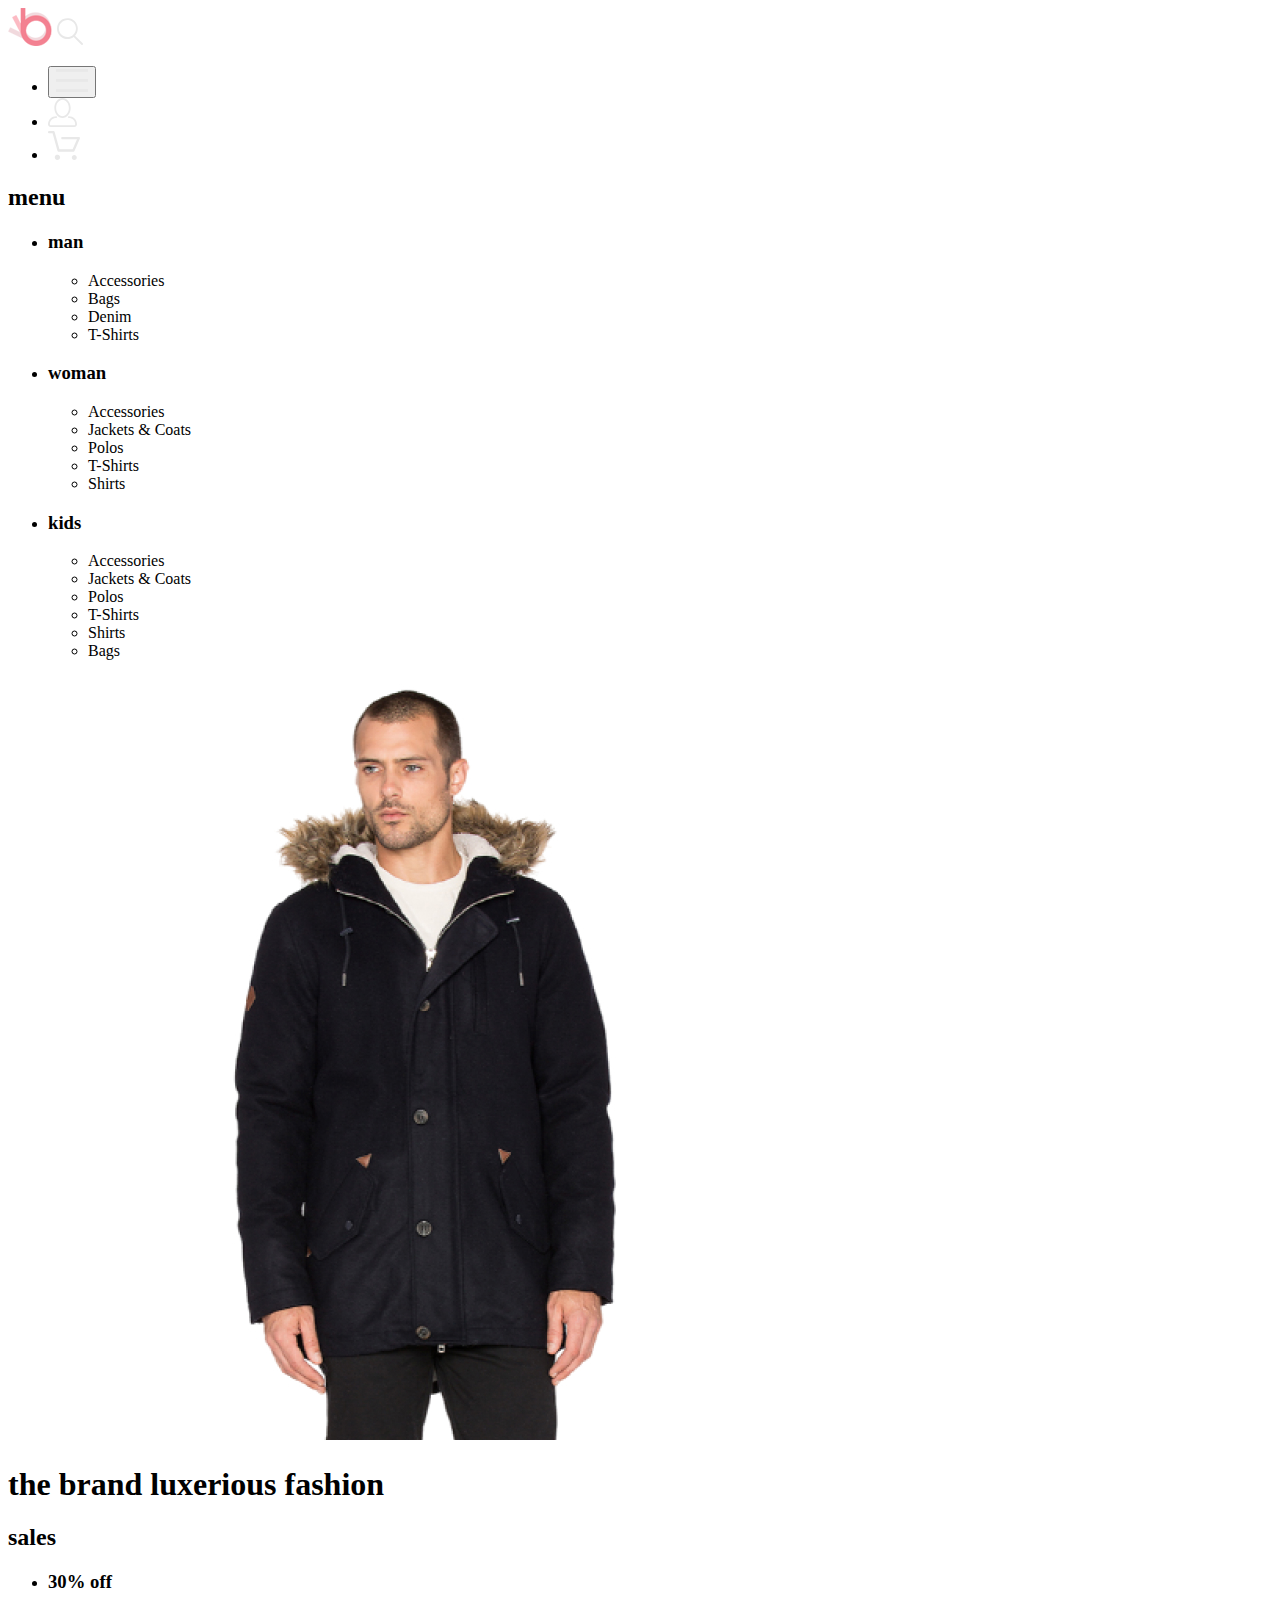
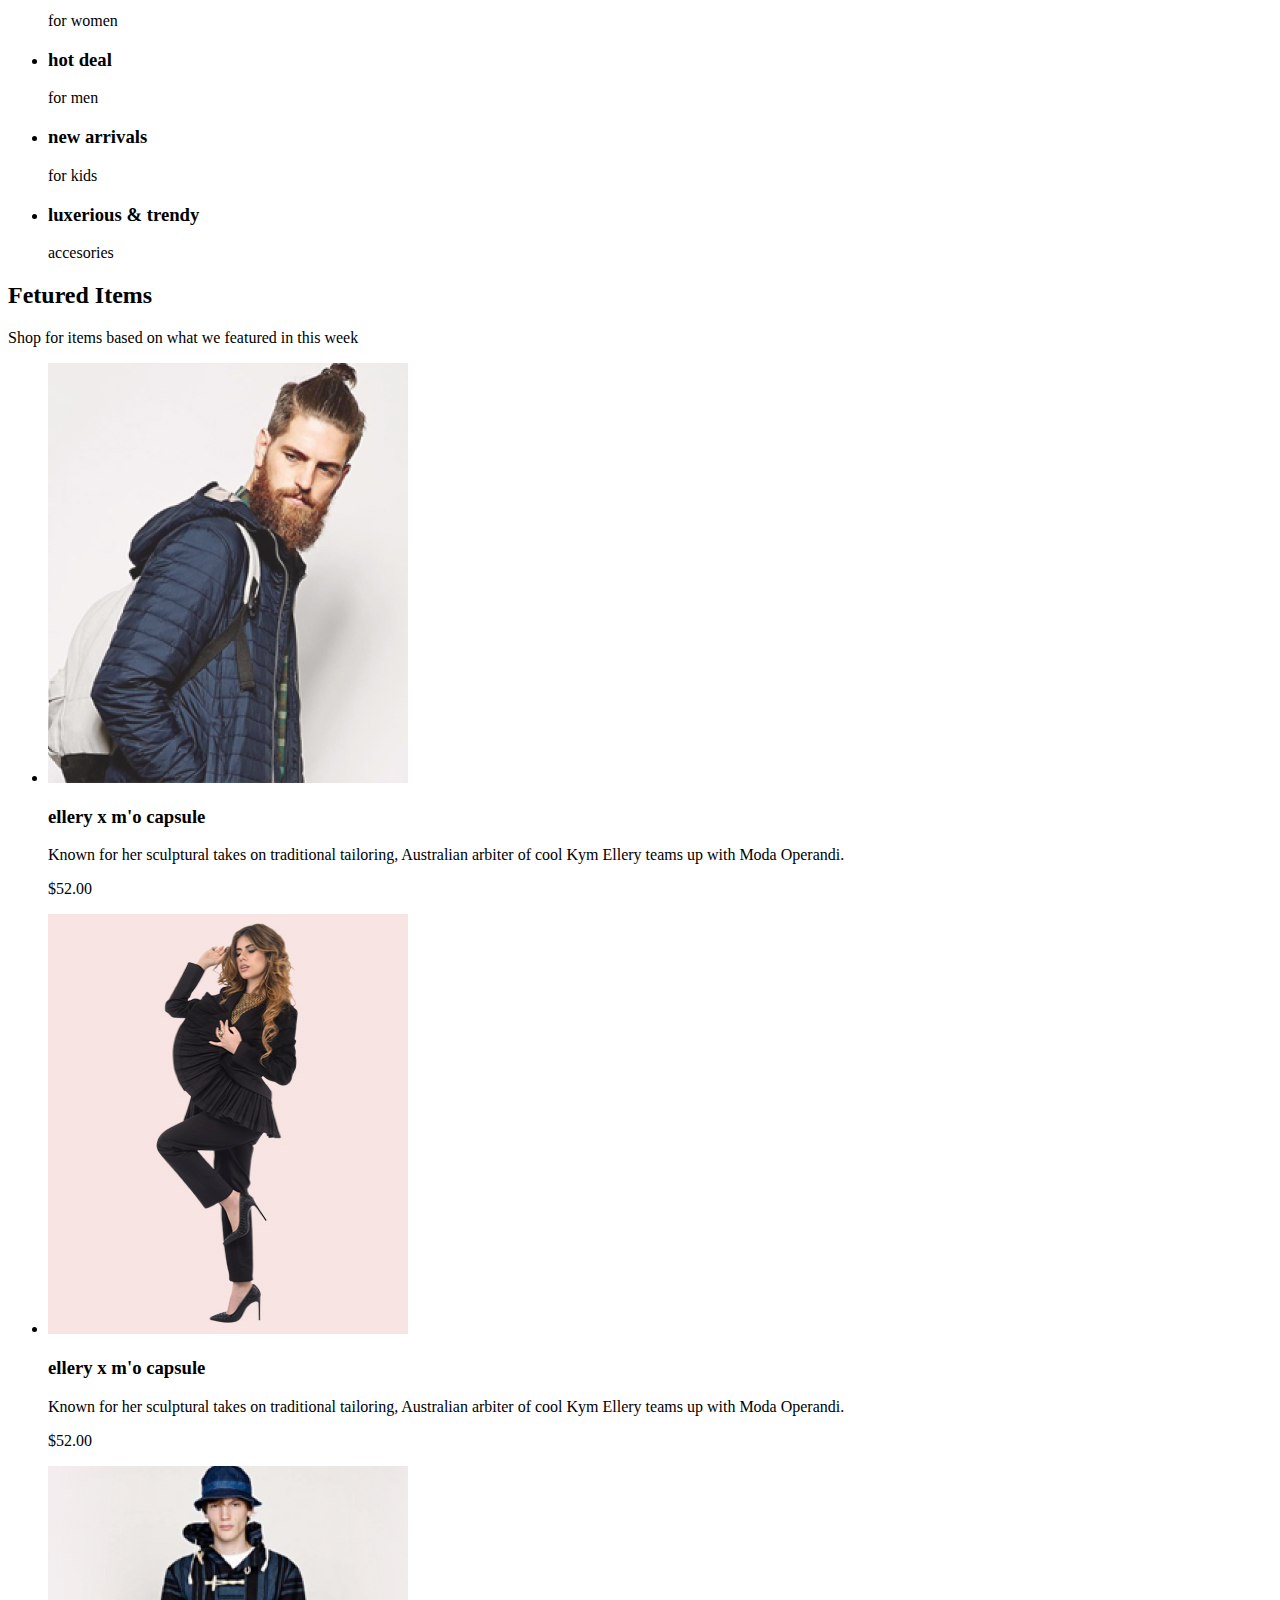
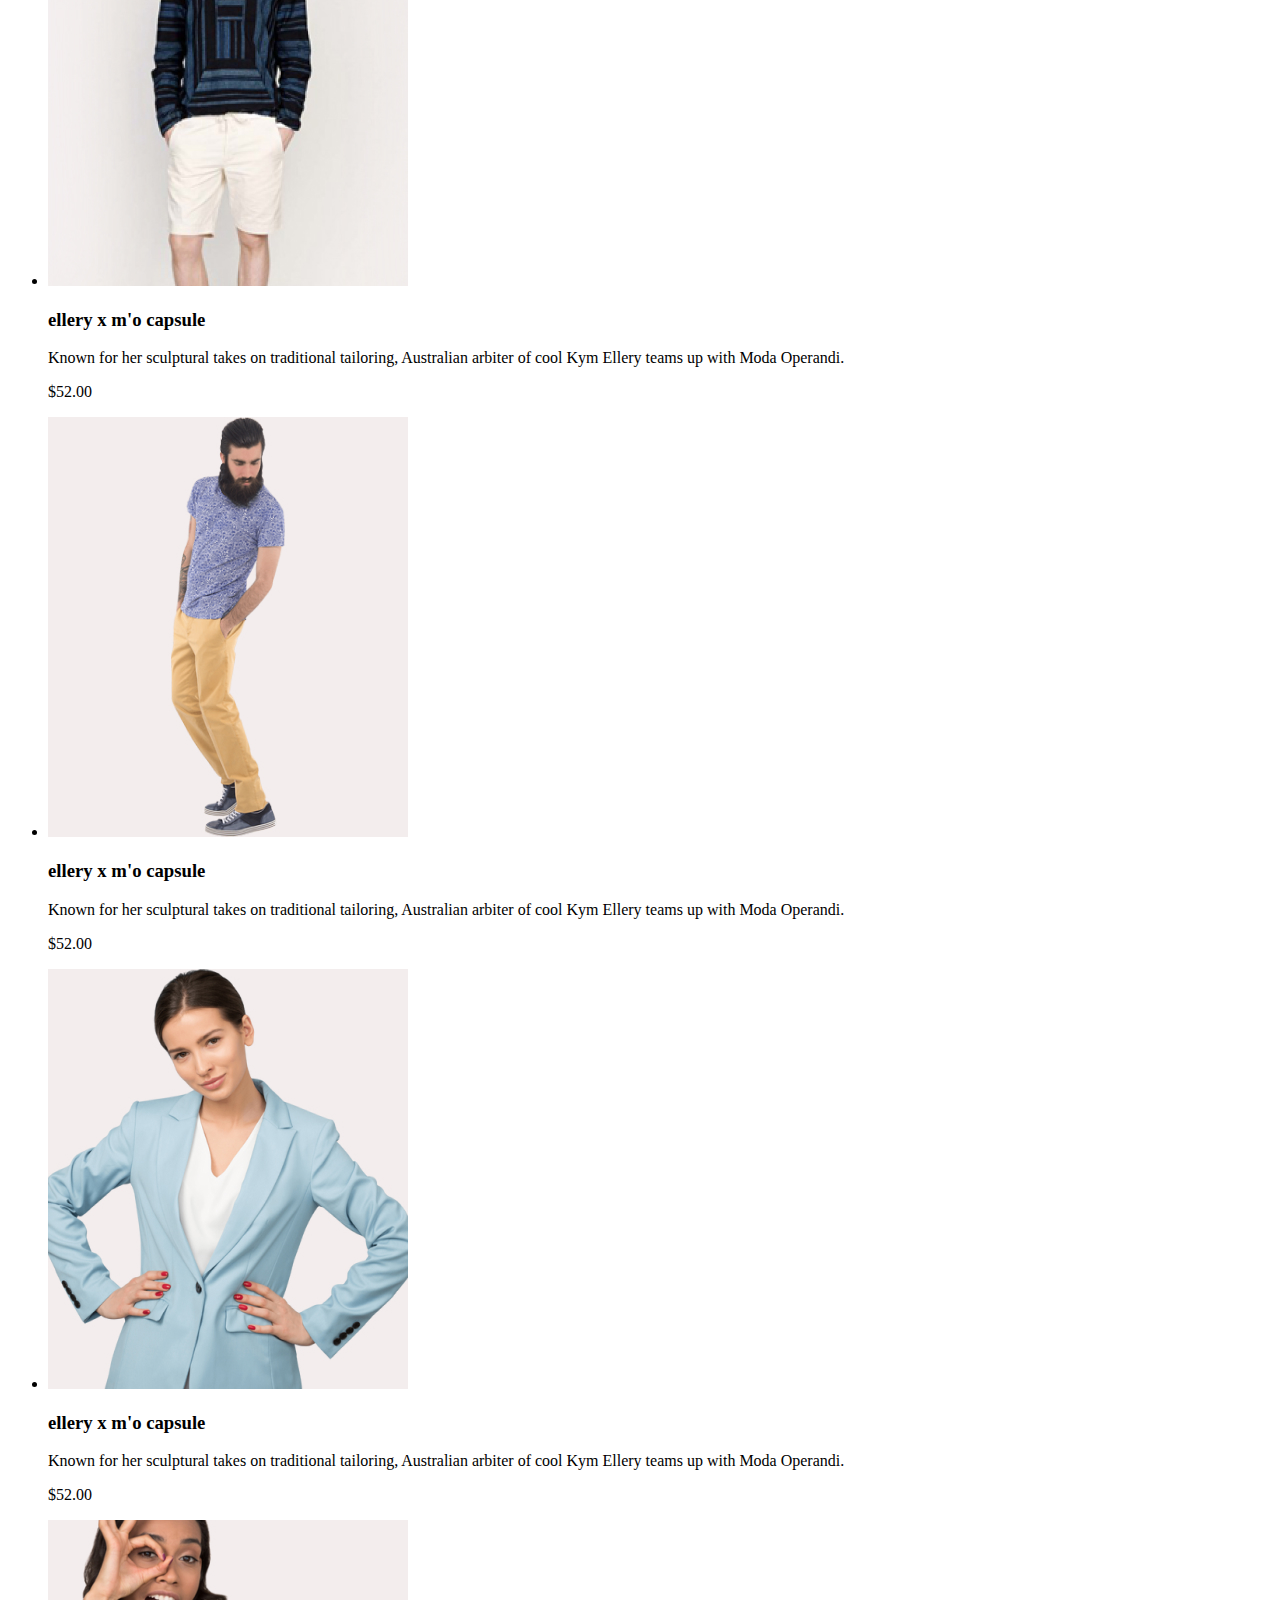
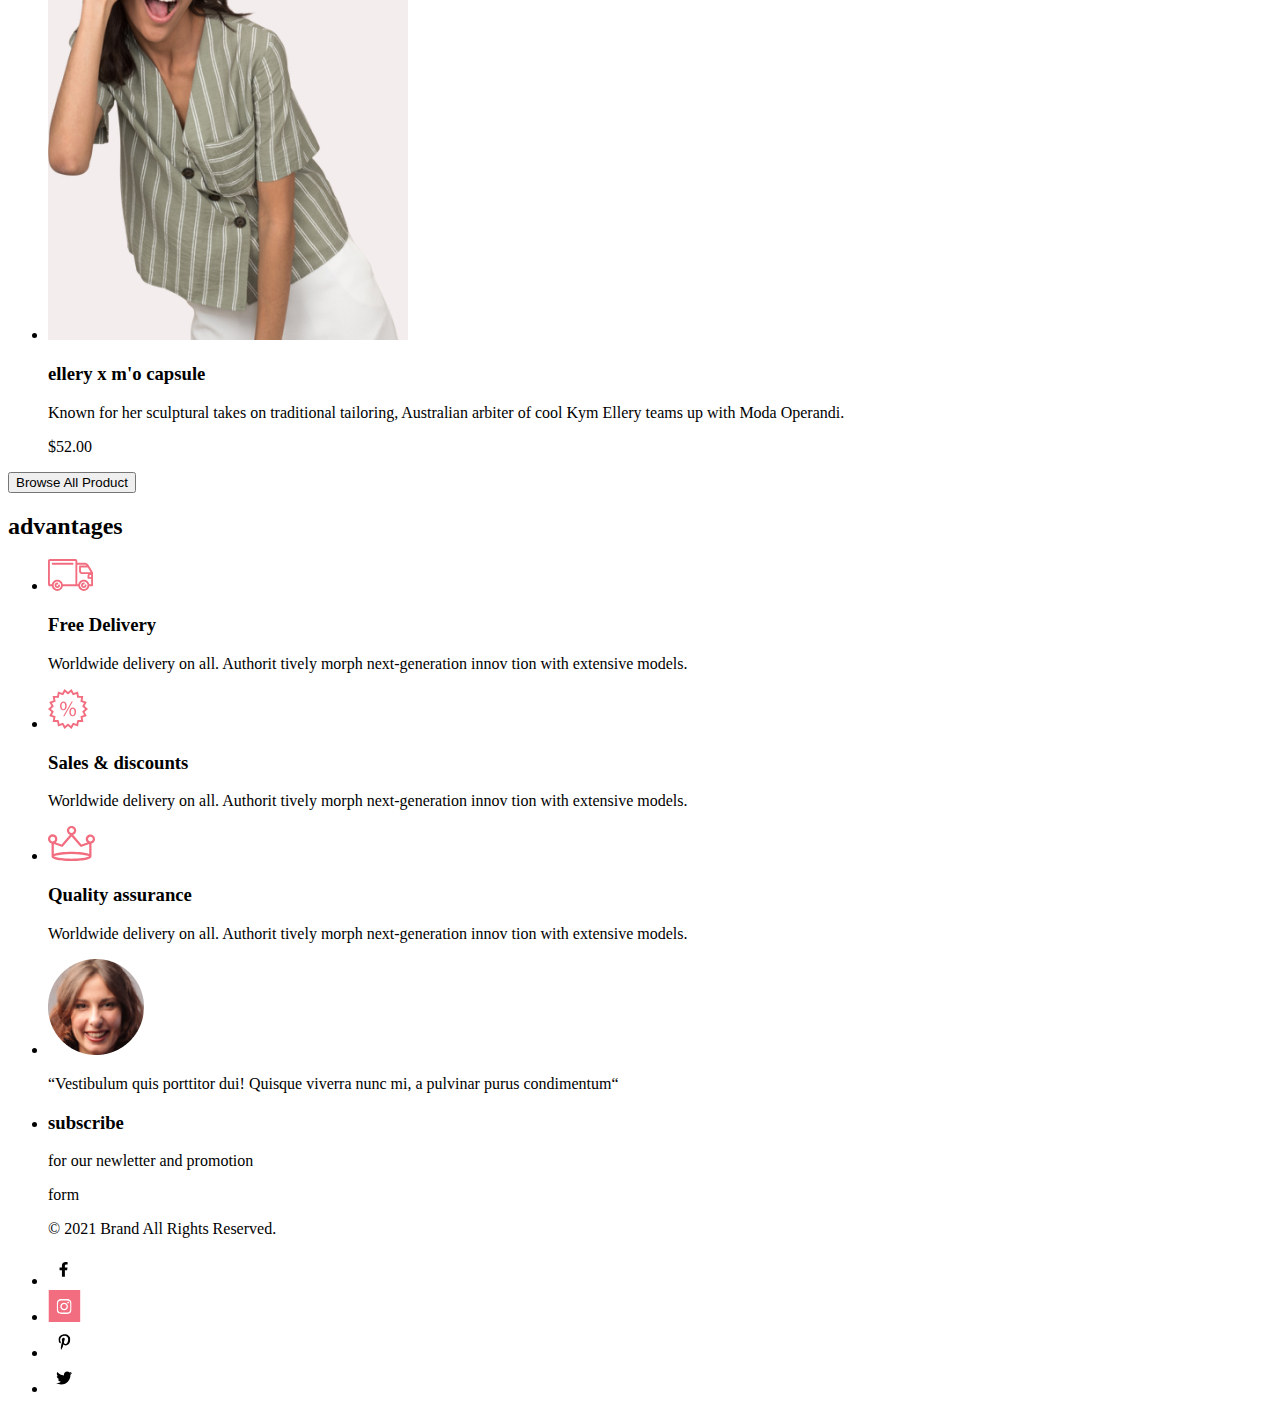
==== index.html @ 822b6942 "урок 1" ====
<!DOCTYPE html>
<html lang="ru">

<head>
    <meta charset="UTF-8">
    <meta http-equiv="X-UA-Compatible" content="IE=edge">
    <meta name="viewport" content="width=device-width, initial-scale=1.0">
    <title>Document</title>
</head>

<body>
    <container>
        <header>
            <img src="./img/logo.png" alt="logo">
            <img src="./img/loupe.svg" alt="loup">
            <ul>
                <li><button><img src="./img/burger.svg" alt="burger"></button></li>
                <li><a href="#"><img src="./img/person.svg" alt="person"></a></li>
                <li><a href="#"><img src="./img/basket.svg" alt="basket"></a></li>
            </ul>
            <nav>
                <h2>menu</h2>
                <ul>
                    <li>
                        <h3>man</h3>
                        <ul>
                            <li>Accessories</li>
                            <li>Bags</li>
                            <li>Denim</li>
                            <li>T-Shirts</li>
                        </ul>
                    </li>
                    <li>
                        <h3>woman</h3>
                        <ul>
                            <li>Accessories</li>
                            <li>Jackets & Coats</li>
                            <li>Polos</li>
                            <li>T-Shirts</li>
                            <li>Shirts</li>
                        </ul>
                    </li>
                    <li>
                        <h3>kids</h3>
                        <ul>
                            <li>Accessories</li>
                            <li>Jackets & Coats</li>
                            <li>Polos</li>
                            <li>T-Shirts</li>
                            <li>Shirts</li>
                            <li>Bags</li>
                        </ul>
                    </li>
                </ul>
            </nav>
        </header>
        <main>
            <section>
                <img src="./img/man.jpg" alt="">
                <h1>the brand luxerious fashion</h1>
            </section>
            <section>
                <h2>sales</h2>
                <ul>
                    <li>
                        <h3>30% off</h3>
                        <p>for women</p>
                    </li>
                    <li>
                        <h3>hot deal</h3>
                        <p>for men</p>
                    </li>
                    <li>
                        <h3>new arrivals</h3>
                        <p>for kids</p>
                    </li>
                    <li>
                        <h3>luxerious & trendy</h3>
                        <p>accesories</p>
                    </li>
                </ul>
            </section>
            <section>
                <h2>Fetured Items</h2>
                <p>Shop for items based on what we featured in this week</p>
                <ul>
                    <li>
                        <img src="./img/man-products.jpg" alt="products">
                        <h3>ellery x m'o capsule</h3>
                        <p>Known for her sculptural takes on traditional tailoring, Australian arbiter of cool Kym
                            Ellery teams up with Moda Operandi.</p>
                        <p>$52.00</p>
                    </li>
                </ul>
                <ul>
                    <li>
                        <img src="./img/woman-products.jpg" alt="products">
                        <h3>ellery x m'o capsule</h3>
                        <p>Known for her sculptural takes on traditional tailoring, Australian arbiter of cool Kym
                            Ellery teams up with Moda Operandi.</p>
                        <p>$52.00</p>
                    </li>
                </ul>
                <ul>
                    <li>
                        <img src="./img/man-products-2.jpg" alt="products">
                        <h3>ellery x m'o capsule</h3>
                        <p>Known for her sculptural takes on traditional tailoring, Australian arbiter of cool Kym
                            Ellery teams up with Moda Operandi.</p>
                        <p>$52.00</p>
                    </li>
                </ul>
                <ul>
                    <li>
                        <img src="./img/man-products-3.jpg" alt="products">
                        <h3>ellery x m'o capsule</h3>
                        <p>Known for her sculptural takes on traditional tailoring, Australian arbiter of cool Kym
                            Ellery teams up with Moda Operandi.</p>
                        <p>$52.00</p>
                    </li>
                </ul>
                <ul>
                    <li>
                        <img src="./img/woman-products-1.jpg" alt="products">
                        <h3>ellery x m'o capsule</h3>
                        <p>Known for her sculptural takes on traditional tailoring, Australian arbiter of cool Kym
                            Ellery teams up with Moda Operandi.</p>
                        <p>$52.00</p>
                    </li>
                </ul>
                <ul>
                    <li>
                        <img src="./img/woman-products-3.jpg" alt="products">
                        <h3>ellery x m'o capsule</h3>
                        <p>Known for her sculptural takes on traditional tailoring, Australian arbiter of cool Kym
                            Ellery teams up with Moda Operandi.</p>
                        <p>$52.00</p>
                    </li>
                </ul>
                <button>Browse All Product</button>
            </section>
            <section>
                <h2>advantages</h2>
                <ul>
                    <li>
                        <img src="./img/auto.svg" alt="auto">
                        <h3>Free Delivery</h3>
                        <p>Worldwide delivery on all. Authorit tively morph next-generation innov tion with extensive
                            models.</p>
                    </li>
                    <li><img src="./img/percent.svg" alt="percent">
                        <h3>Sales & discounts</h3>
                        <p>Worldwide delivery on all. Authorit tively morph next-generation innov tion with extensive
                            models.</p>
                    </li>
                    <li><img src="./img/Queen.svg" alt="queen">
                        <h3>Quality assurance</h3>
                        <p>Worldwide delivery on all. Authorit tively morph next-generation innov tion with extensive
                            models.</p>
                    </li>
                </ul>
            </section>
        </main>
        <footer>
            <section>
                <ul>
                    <li><img src="./img/woman-foto.jpg" alt="foto">
                        <p>“Vestibulum quis porttitor dui! Quisque viverra nunc mi, a pulvinar purus condimentum“</p>
                    </li>
                    <li>
                        <h3>subscribe</h3>
                        <p>for our newletter and promotion</p>
                        <div>form</div>
                    </li>
                </ul>
            </section>
            <section>
                <ul>
                    <p>© 2021 Brand All Rights Reserved.</p>
                    <li><a href="#"><img src="./img/facebook.svg" alt="facebook"></a></li>
                    <li><a href="#"><img src="./img/instagram.svg" alt="instagram"></a></li>
                    <li><a href="#"><img src="./img/picon.svg" alt="picon"></a></li>
                    <li><a href="#"><img src="./img/twitter.svg" alt="twitter"></a></li>
                </ul>
            </section>
        </footer>
    </container>
</body>

</html>
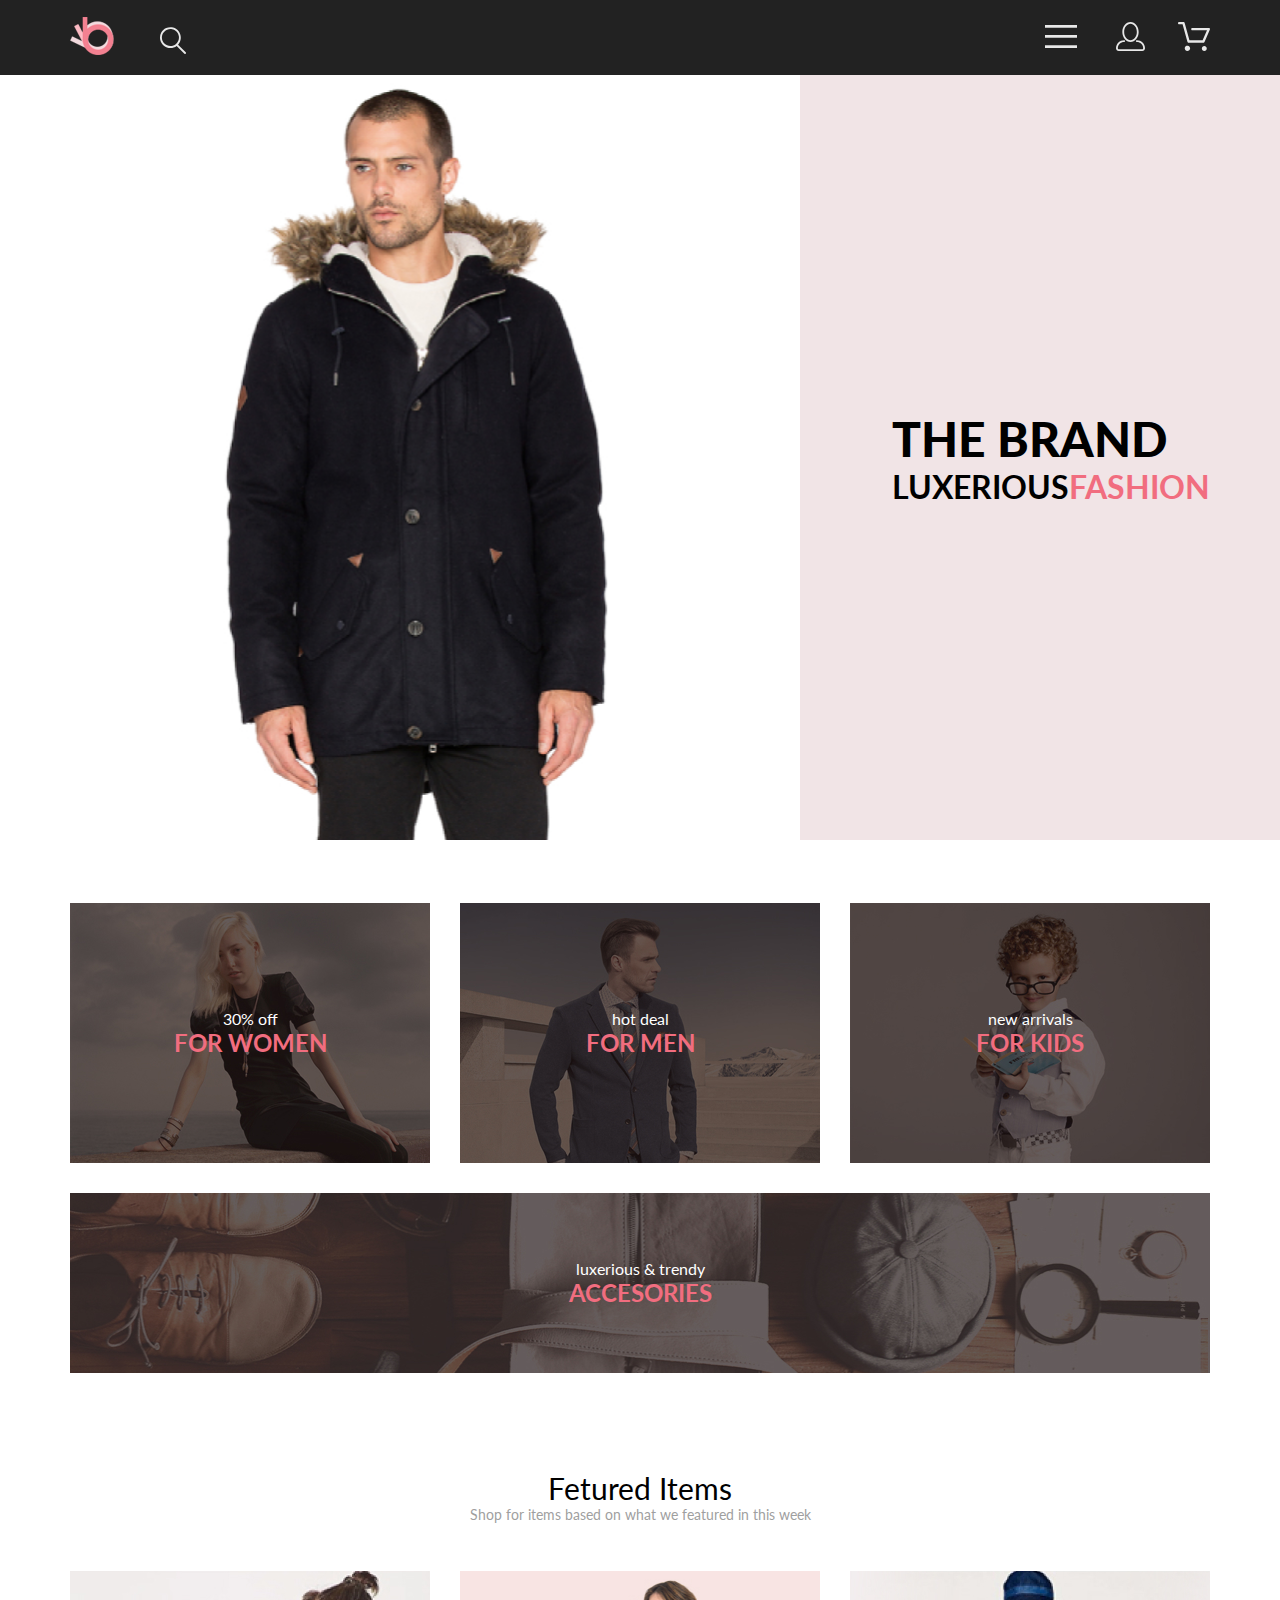
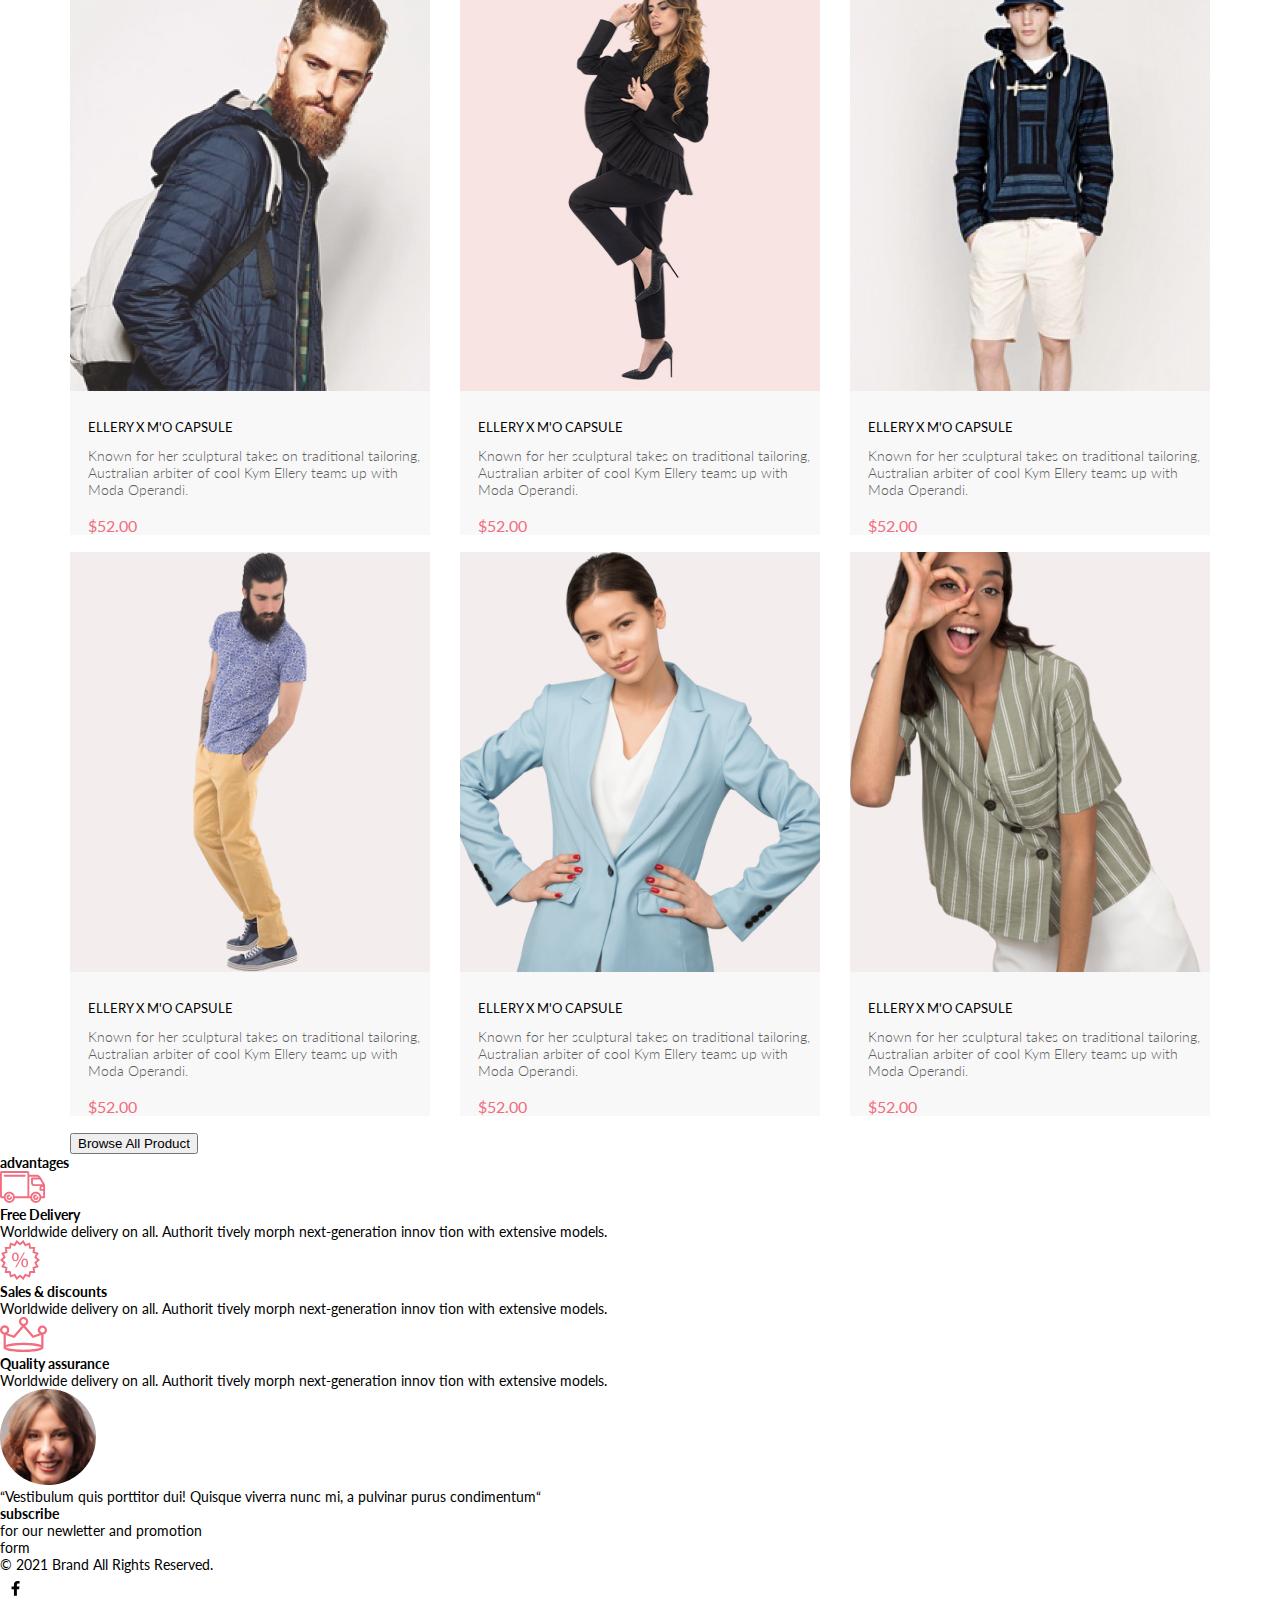
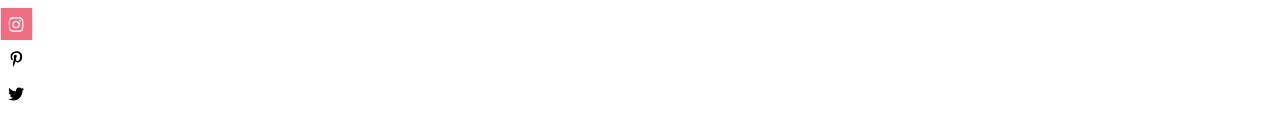
==== commit 15287e81: "урок 2" ====
--- a/index.html
+++ b/index.html
@@ -5,29 +5,42 @@
     <meta charset="UTF-8">
     <meta http-equiv="X-UA-Compatible" content="IE=edge">
     <meta name="viewport" content="width=device-width, initial-scale=1.0">
+    <link rel="stylesheet" href="./css/reset.css">
+    <link rel="stylesheet" href="./css/style.css">
+    <link rel="preconnect" href="https://fonts.googleapis.com">
+    <link rel="preconnect" href="https://fonts.gstatic.com" crossorigin>
+    <link href="https://fonts.googleapis.com/css2?family=Lato:ital,wght@0,300;0,700;1,400&display=swap"
+        rel="stylesheet">
     <title>Document</title>
 </head>
 
 <body>
-    <container>
-        <header>
-            <img src="./img/logo.png" alt="logo">
-            <img src="./img/loupe.svg" alt="loup">
-            <ul>
-                <li><button><img src="./img/burger.svg" alt="burger"></button></li>
-                <li><a href="#"><img src="./img/person.svg" alt="person"></a></li>
-                <li><a href="#"><img src="./img/basket.svg" alt="basket"></a></li>
-            </ul>
-            <nav>
-                <h2>menu</h2>
-                <ul>
-                    <li>
-                        <h3>man</h3>
-                        <ul>
-                            <li>Accessories</li>
-                            <li>Bags</li>
-                            <li>Denim</li>
-                            <li>T-Shirts</li>
+    <header class="header">
+        <div class="container header__wrp">
+            <div class="header__container">
+                <img class="header__logo" src="./img/logo.png" alt="logo">
+                <img class="header__search-icon" src="./img/loupe.svg" alt="loup">
+            </div>
+            <ul class="header__menu-list">
+                <li>
+                    <button class="header__burger">
+                        <img class="header__burger-icon" src="./img/burger.svg" alt="burger"></button>
+                </li>
+                <li><a class="header__link" href="#"><img class="header__burger-person" src="./img/person.svg"
+                            alt="person"></a></li>
+                <li><a class="header__link" href="#"><img class="header__burger-baskert" src="./img/basket.svg"
+                            alt="basket"></a></li>
+            </ul>
+            <nav class="header__nav">
+                <h2 class="header__nav-title">menu</h2>
+                <ul class="header__nav-list">
+                    <li class="header__nav-item nav-item">
+                        <h3 class="nav-item__title">man</h3>
+                        <ul class="nav-item__list">
+                            <li class="nav-item__item">Accessories</li>
+                            <li class="nav-item__item">Bags</li>
+                            <li class="nav-item__item">Denim</li>
+                            <li class="nav-item__item">T-Shirts</li>
                         </ul>
                     </li>
                     <li>
@@ -53,138 +66,162 @@
                     </li>
                 </ul>
             </nav>
-        </header>
-        <main>
-            <section>
-                <img src="./img/man.jpg" alt="">
-                <h1>the brand luxerious fashion</h1>
-            </section>
-            <section>
-                <h2>sales</h2>
-                <ul>
-                    <li>
-                        <h3>30% off</h3>
-                        <p>for women</p>
-                    </li>
-                    <li>
-                        <h3>hot deal</h3>
-                        <p>for men</p>
-                    </li>
-                    <li>
-                        <h3>new arrivals</h3>
-                        <p>for kids</p>
-                    </li>
-                    <li>
-                        <h3>luxerious & trendy</h3>
-                        <p>accesories</p>
+        </div>
+    </header>
+    <main>
+        <section class="brand">
+            <img class="brand__img" src="./img/man.jpg" alt="">
+            <div class="brand__title-wrp">
+                <h1 class="brand__title">the brand <span class="brand__title-lower">luxerious<span
+                            class="brand__title-pink">fashion</span></span>
+                </h1>
+            </div>
+        </section>
+        <section class="sales">
+            <div class="container">
+                <h2 class="visually-hidden">sales</h2>
+                <ul class="sales__list">
+                    <li class="sales__item sales__item--woman">
+                        <h3 class="sales__title">30% off</h3>
+                        <p class="sales__item-text">for women</p>
+                    </li>
+                    <li class="sales__item sales__item--man">
+                        <h3 class="sales__title">hot deal</h3>
+                        <p class="sales__item-text">for men</p>
+                    </li>
+                    <li class="sales__item sales__item--kids">
+                        <h3 class="sales__title">new arrivals</h3>
+                        <p class="sales__item-text">for kids</p>
+                    </li>
+                    <li class="sales__item sales__item--shoes">
+                        <h3 class="sales__title">luxerious & trendy</h3>
+                        <p class="sales__item-text">accesories</p>
                     </li>
                 </ul>
-            </section>
-            <section>
-                <h2>Fetured Items</h2>
-                <p>Shop for items based on what we featured in this week</p>
-                <ul>
-                    <li>
-                        <img src="./img/man-products.jpg" alt="products">
-                        <h3>ellery x m'o capsule</h3>
-                        <p>Known for her sculptural takes on traditional tailoring, Australian arbiter of cool Kym
-                            Ellery teams up with Moda Operandi.</p>
-                        <p>$52.00</p>
-                    </li>
-                </ul>
-                <ul>
-                    <li>
-                        <img src="./img/woman-products.jpg" alt="products">
-                        <h3>ellery x m'o capsule</h3>
-                        <p>Known for her sculptural takes on traditional tailoring, Australian arbiter of cool Kym
-                            Ellery teams up with Moda Operandi.</p>
-                        <p>$52.00</p>
-                    </li>
-                </ul>
-                <ul>
-                    <li>
-                        <img src="./img/man-products-2.jpg" alt="products">
-                        <h3>ellery x m'o capsule</h3>
-                        <p>Known for her sculptural takes on traditional tailoring, Australian arbiter of cool Kym
-                            Ellery teams up with Moda Operandi.</p>
-                        <p>$52.00</p>
-                    </li>
-                </ul>
-                <ul>
-                    <li>
-                        <img src="./img/man-products-3.jpg" alt="products">
-                        <h3>ellery x m'o capsule</h3>
-                        <p>Known for her sculptural takes on traditional tailoring, Australian arbiter of cool Kym
-                            Ellery teams up with Moda Operandi.</p>
-                        <p>$52.00</p>
-                    </li>
-                </ul>
-                <ul>
-                    <li>
-                        <img src="./img/woman-products-1.jpg" alt="products">
-                        <h3>ellery x m'o capsule</h3>
-                        <p>Known for her sculptural takes on traditional tailoring, Australian arbiter of cool Kym
-                            Ellery teams up with Moda Operandi.</p>
-                        <p>$52.00</p>
-                    </li>
-                </ul>
-                <ul>
-                    <li>
-                        <img src="./img/woman-products-3.jpg" alt="products">
-                        <h3>ellery x m'o capsule</h3>
-                        <p>Known for her sculptural takes on traditional tailoring, Australian arbiter of cool Kym
-                            Ellery teams up with Moda Operandi.</p>
-                        <p>$52.00</p>
-                    </li>
-                </ul>
+            </div>
+        </section>
+        <section class="products">
+            <div class="container">
+                <div class="products__title-subtitle">
+                    <h2 class="products__title">Fetured Items</h2>
+                    <p class="products__sub-title">Shop for items based on what we featured in this week</p>
+                </div>
+                <div class="products__card">
+                    <ul class="products__list">
+                        <li class="products__item">
+                            <img class="products__item-img" src="./img/man-products.jpg" alt="products">
+                            <h3 class="products__item-title products__item-title_margin">ellery x m'o capsule</h3>
+                            <p class="products__item-text products__item-text_margin">Known for her sculptural takes on
+                                traditional tailoring,
+                                Australian arbiter of cool Kym
+                                Ellery teams up with Moda Operandi.</p>
+                            <p class="products__item-price products__item-price_margin">$52.00</p>
+                        </li>
+                    </ul>
+                    <ul class="products__list">
+                        <li class="products__item">
+                            <img class="products__item-img" src="./img/woman-products.jpg" alt="products">
+                            <h3 class="products__item-title products__item-title_margin">ellery x m'o capsule</h3>
+                            <p class="products__item-text products__item-text_margin">Known for her sculptural takes on
+                                traditional tailoring,
+                                Australian arbiter of cool Kym
+                                Ellery teams up with Moda Operandi.</p>
+                            <p class="products__item-price products__item-price_margin">$52.00</p>
+                        </li>
+                    </ul>
+                    <ul class="products__list">
+                        <li class="products__item">
+                            <img class="products__item-img" src="./img/man-products-2.jpg" alt="products">
+                            <h3 class="products__item-title products__item-title_margin">ellery x m'o capsule</h3>
+                            <p class="products__item-text products__item-text_margin">Known for her sculptural takes on
+                                traditional tailoring,
+                                Australian arbiter of cool Kym
+                                Ellery teams up with Moda Operandi.</p>
+                            <p class="products__item-price products__item-price_margin">$52.00</p>
+                        </li>
+                    </ul>
+                    <ul class="products__list">
+                        <li class="products__item">
+                            <img class="products__item-img" src="./img/man-products-3.jpg" alt="products">
+                            <h3 class="products__item-title products__item-title_margin">ellery x m'o capsule</h3>
+                            <p class="products__item-text products__item-text_margin">Known for her sculptural takes on
+                                traditional tailoring,
+                                Australian arbiter of cool Kym
+                                Ellery teams up with Moda Operandi.</p>
+                            <p class="products__item-price products__item-price_margin">$52.00</p>
+                        </li>
+                    </ul>
+                    <ul class="products__list">
+                        <li class="products__item">
+                            <img class="products__item-img" src="./img/woman-products-1.jpg" alt="products">
+                            <h3 class="products__item-title products__item-title_margin">ellery x m'o capsule</h3>
+                            <p class="products__item-text products__item-text_margin">Known for her sculptural takes on
+                                traditional tailoring,
+                                Australian arbiter of cool Kym
+                                Ellery teams up with Moda Operandi.</p>
+                            <p class="products__item-price products__item-price_margin">$52.00</p>
+                        </li>
+                    </ul>
+                    <ul class="products__list">
+                        <li class="products__item">
+                            <img class="products__item-img" src="./img/woman-products-3.jpg" alt="products">
+                            <h3 class="products__item-title products__item-title_margin">ellery x m'o capsule</h3>
+                            <p class="products__item-text products__item-text_margin">Known for her sculptural takes on
+                                traditional tailoring,
+                                Australian arbiter of cool Kym
+                                Ellery teams up with Moda Operandi.</p>
+                            <p class="products__item-price products__item-price_margin">$52.00</p>
+                        </li>
+                    </ul>
+                </div>
                 <button>Browse All Product</button>
-            </section>
-            <section>
-                <h2>advantages</h2>
-                <ul>
-                    <li>
-                        <img src="./img/auto.svg" alt="auto">
-                        <h3>Free Delivery</h3>
-                        <p>Worldwide delivery on all. Authorit tively morph next-generation innov tion with extensive
-                            models.</p>
-                    </li>
-                    <li><img src="./img/percent.svg" alt="percent">
-                        <h3>Sales & discounts</h3>
-                        <p>Worldwide delivery on all. Authorit tively morph next-generation innov tion with extensive
-                            models.</p>
-                    </li>
-                    <li><img src="./img/Queen.svg" alt="queen">
-                        <h3>Quality assurance</h3>
-                        <p>Worldwide delivery on all. Authorit tively morph next-generation innov tion with extensive
-                            models.</p>
-                    </li>
-                </ul>
-            </section>
-        </main>
-        <footer>
-            <section>
-                <ul>
-                    <li><img src="./img/woman-foto.jpg" alt="foto">
-                        <p>“Vestibulum quis porttitor dui! Quisque viverra nunc mi, a pulvinar purus condimentum“</p>
-                    </li>
-                    <li>
-                        <h3>subscribe</h3>
-                        <p>for our newletter and promotion</p>
-                        <div>form</div>
-                    </li>
-                </ul>
-            </section>
-            <section>
-                <ul>
-                    <p>© 2021 Brand All Rights Reserved.</p>
-                    <li><a href="#"><img src="./img/facebook.svg" alt="facebook"></a></li>
-                    <li><a href="#"><img src="./img/instagram.svg" alt="instagram"></a></li>
-                    <li><a href="#"><img src="./img/picon.svg" alt="picon"></a></li>
-                    <li><a href="#"><img src="./img/twitter.svg" alt="twitter"></a></li>
-                </ul>
-            </section>
-        </footer>
-    </container>
+            </div>
+        </section>
+        <section>
+            <h2>advantages</h2>
+            <ul>
+                <li>
+                    <img src="./img/auto.svg" alt="auto">
+                    <h3>Free Delivery</h3>
+                    <p>Worldwide delivery on all. Authorit tively morph next-generation innov tion with extensive
+                        models.</p>
+                </li>
+                <li><img src="./img/percent.svg" alt="percent">
+                    <h3>Sales & discounts</h3>
+                    <p>Worldwide delivery on all. Authorit tively morph next-generation innov tion with extensive
+                        models.</p>
+                </li>
+                <li><img src="./img/Queen.svg" alt="queen">
+                    <h3>Quality assurance</h3>
+                    <p>Worldwide delivery on all. Authorit tively morph next-generation innov tion with extensive
+                        models.</p>
+                </li>
+            </ul>
+        </section>
+    </main>
+    <footer>
+        <section>
+            <ul>
+                <li><img src="./img/woman-foto.jpg" alt="foto">
+                    <p>“Vestibulum quis porttitor dui! Quisque viverra nunc mi, a pulvinar purus condimentum“</p>
+                </li>
+                <li>
+                    <h3>subscribe</h3>
+                    <p>for our newletter and promotion</p>
+                    <div>form</div>
+                </li>
+            </ul>
+        </section>
+        <section>
+            <ul>
+                <p>© 2021 Brand All Rights Reserved.</p>
+                <li><a href="#"><img src="./img/facebook.svg" alt="facebook"></a></li>
+                <li><a href="#"><img src="./img/instagram.svg" alt="instagram"></a></li>
+                <li><a href="#"><img src="./img/picon.svg" alt="picon"></a></li>
+                <li><a href="#"><img src="./img/twitter.svg" alt="twitter"></a></li>
+            </ul>
+        </section>
+    </footer>
 </body>
 
 </html>--- a/css/style.css
+++ b/css/style.css
@@ -0,0 +1,228 @@
+:root {
+    --black-bkg: #222222;
+    --pink-bkg: #F1E4E6;
+    --pink-color: #F16D7F;
+    --sales-bkg: #453E3D;
+    --sales-text-bkg: #F16D7F;
+}
+
+body {
+    font-family: 'Lato', sans-serif;
+    font-size: 14px;
+    line-height: 17px;
+    font-style: normal;
+    font-weight: 400;
+}
+
+.visually-hidden {
+    position: absolute;
+    white-space: nowrap;
+    width: 1px;
+    height: 1px;
+    overflow: hidden;
+    border: 0;
+    padding: 0;
+    clip: rect(0 0 0 0);
+    clip-path: inset(50%);
+    margin: -1px;
+}
+
+.container {
+    width: 1140px;
+    margin: 0 auto;
+}
+
+.header {
+    background-color: var(--black-bkg);
+}
+
+.header__wrp {
+    display: flex;
+    align-items: center;
+    min-height: 75px;
+    justify-content: space-between;
+}
+
+.header__logo {
+    margin: 0 41px 0 0;
+}
+
+.header__menu-list {
+    display: flex;
+    align-items: center;
+}
+
+.header__burger {
+    border: none;
+    background-color: transparent;
+}
+
+.header__link {
+    margin: 0 0 0 33px;
+}
+
+.header__nav {
+    display: none;
+}
+
+.brand {
+    display: flex;
+}
+
+.brand__img {
+    height: 765px;
+    width: 800px;
+}
+
+.brand__title-wrp {
+    flex-grow: 1;
+    background-color: var(--pink-bkg);
+    padding: 0 0 0 92px;
+    display: flex;
+    align-items: center;
+}
+
+.brand__title {
+    font-size: 48px;
+    font-weight: 900;
+    line-height: 58px;
+    text-transform: uppercase;
+}
+
+.brand__title-lower {
+    font-size: 32px;
+    font-weight: 700;
+    line-height: 38px;
+    display: block;
+}
+
+.brand__title-pink {
+    color: var(--pink-color);
+}
+
+.sales {
+    margin-top: 63px;
+}
+
+.sales__list {
+    display: flex;
+    justify-content: space-between;
+    flex-wrap: wrap;
+}
+
+.sales__item {
+    height: 260px;
+    width: 360px;
+    background-color: var(--sales-bkg);
+    display: flex;
+    flex-direction: column;
+    align-items: center;
+    justify-content: center;
+}
+
+.sales__item--woman {
+    background-image: url(../img/woman-sales.jpg);
+}
+
+.sales__item--man {
+    background-image: url(../img/man-sales.jpg);
+}
+
+.sales__item--kids {
+    background-image: url(../img/kids-sales.jpg);
+}
+
+.sales__item--shoes {
+    width: 100%;
+    max-height: 180px;
+    margin: 30px 0 0 0;
+    background-image: url(../img/shoes-sales.jpg);
+}
+
+.sales__title {
+    font-size: 16px;
+    font-weight: 400;
+    line-height: 19px;
+    color: #FFFFFF;
+    ;
+}
+
+.sales__item-text {
+    font-size: 24px;
+    font-weight: 700;
+    line-height: 29px;
+    color: var(--sales-text-bkg);
+    text-transform: uppercase;
+}
+
+.products {
+    margin-top: 97px;
+}
+
+.products__title-subtitle {
+    display: flex;
+    flex-direction: column;
+    align-items: center;
+    margin-bottom: 48px;
+}
+
+.products__title {
+    font-size: 30px;
+    font-weight: 400;
+    line-height: 36px;
+}
+
+.products__sub-title {
+    font-size: 14px;
+    font-weight: 400;
+    line-height: 17px;
+    color: #9F9F9F;
+}
+
+.products__card {
+    display: flex;
+    flex-wrap: wrap;
+    justify-content: space-between;
+}
+
+.products__list {
+    max-width: 360px;
+    height: 581px;
+}
+
+.products__item {
+    background-color: #F8F8F8;
+}
+
+.products__item-title {
+    font-size: 13px;
+    font-weight: 400;
+    line-height: 16px;
+    text-transform: uppercase;
+}
+
+.products__item-text {
+    font-size: 14px;
+    font-weight: 300;
+    line-height: 17px;
+    color: #5D5D5D;
+}
+
+.products__item-price {
+    font-size: 16px;
+    font-weight: 400;
+    line-height: 19px;
+    color: #F16D7F;
+}
+
+.products__item-title_margin {
+    margin: 25px 0 12px 18px;
+}
+
+.products__item-text_margin {
+    margin: 0 0 18px 18px;
+}
+
+.products__item-price_margin {
+    margin: 0 0 0 18px;
+}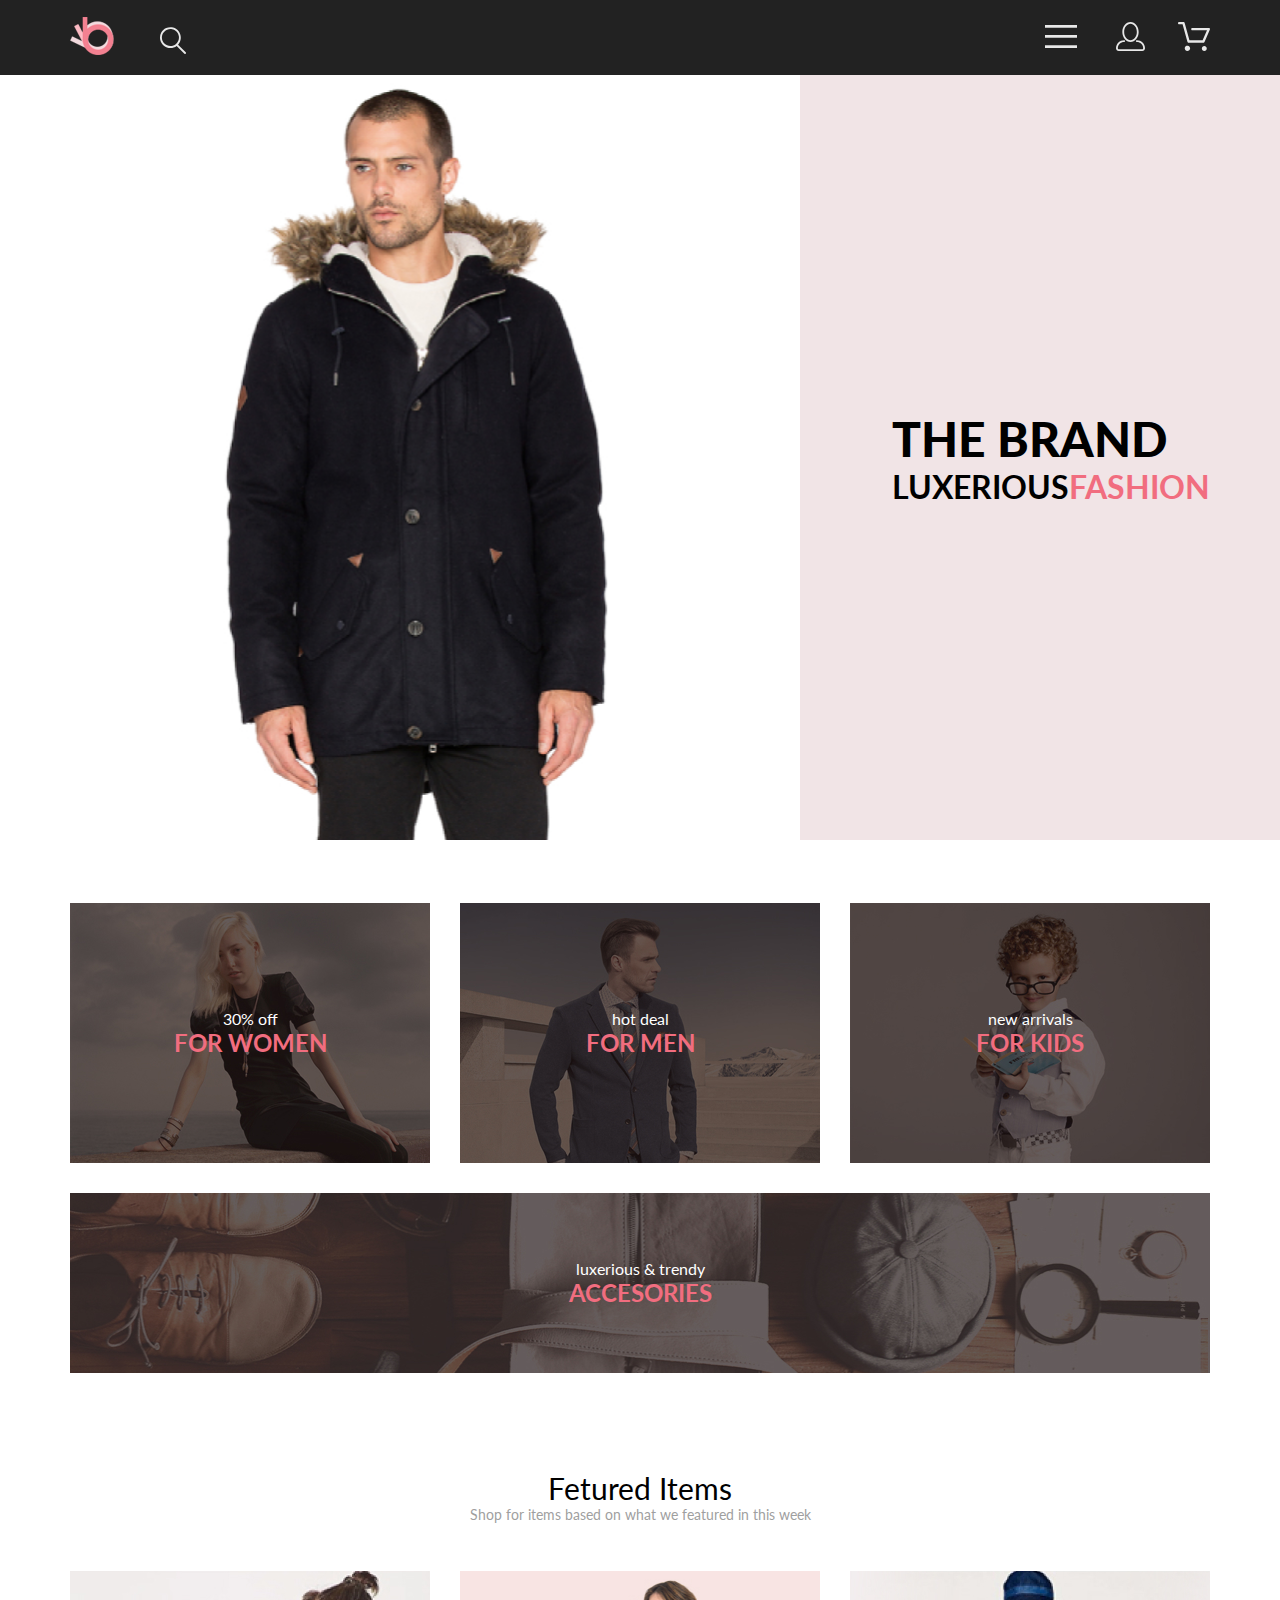
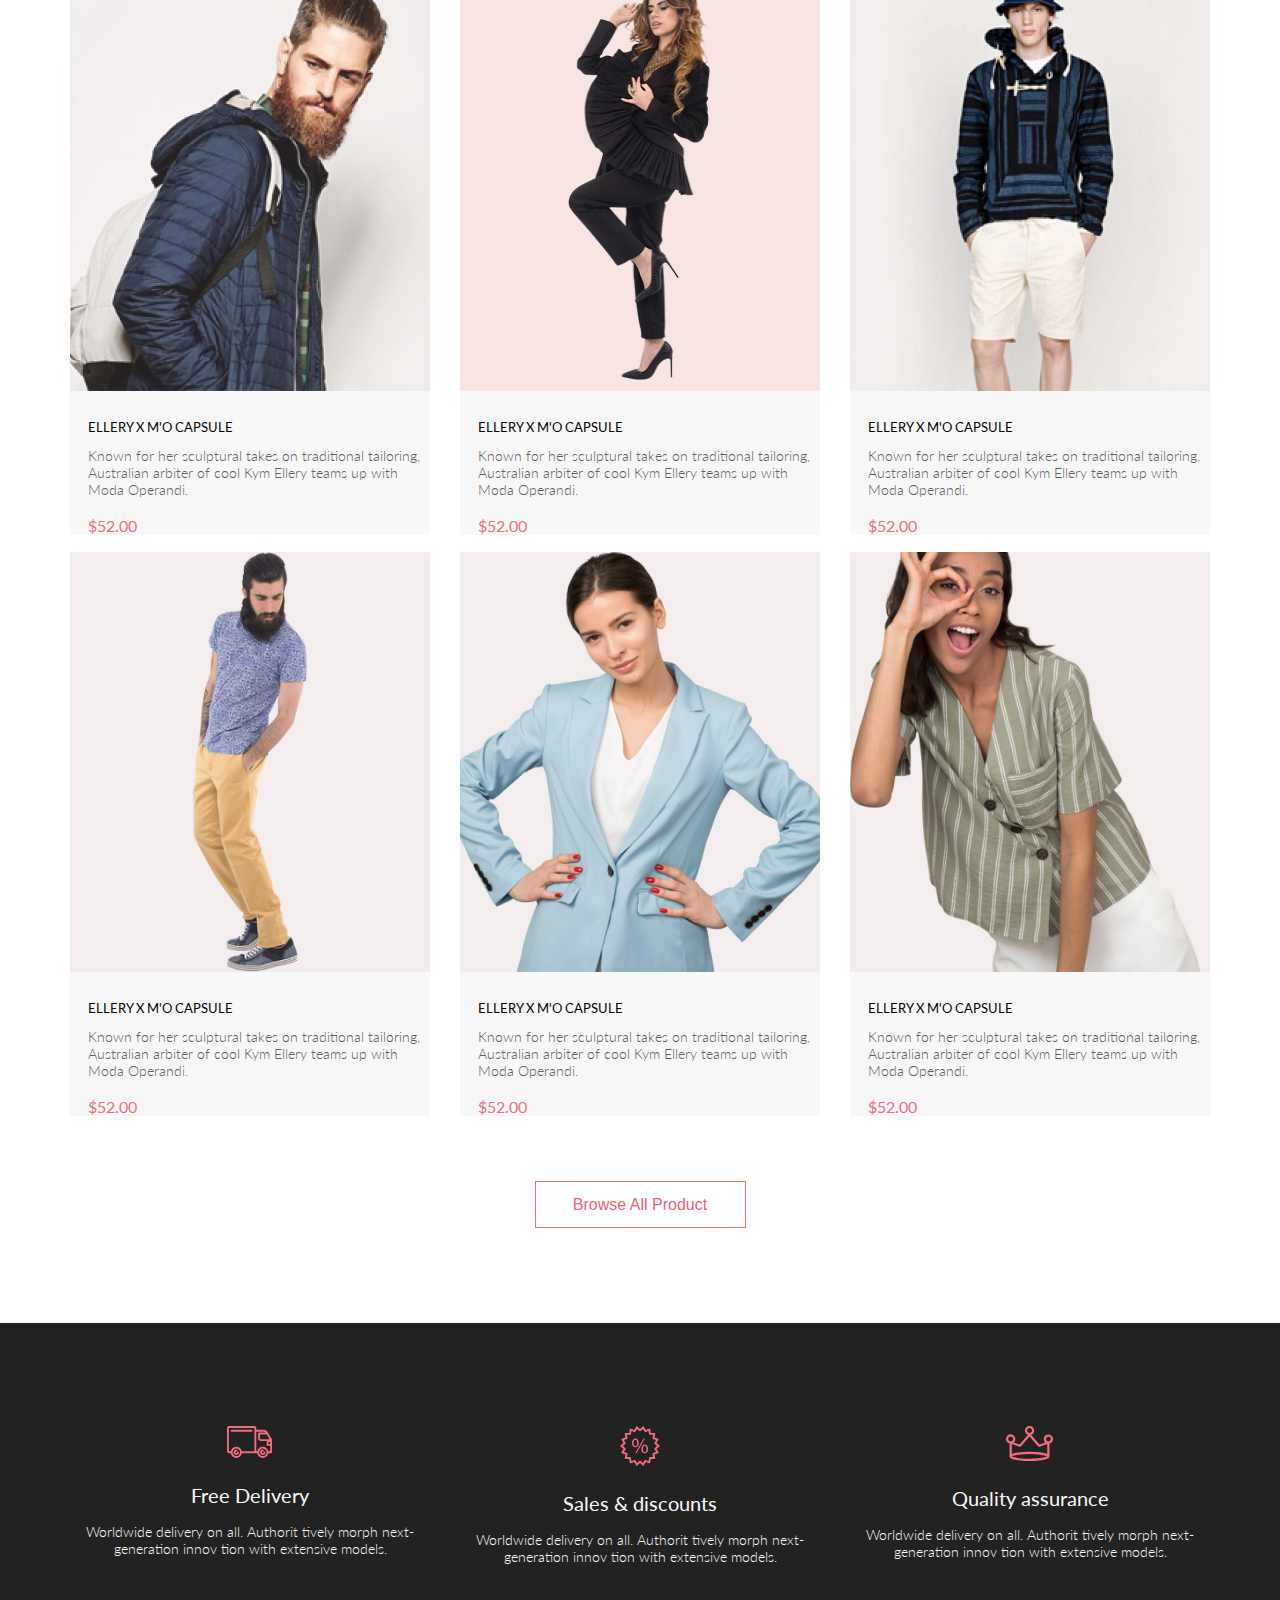
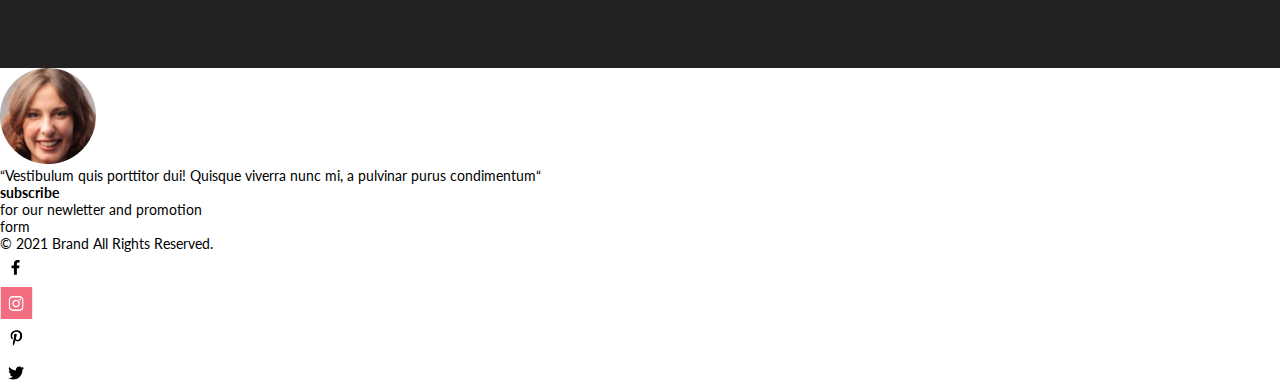
==== commit 5b3b79dc: "обновил урок 2" ====
--- a/index.html
+++ b/index.html
@@ -174,29 +174,35 @@
                         </li>
                     </ul>
                 </div>
-                <button>Browse All Product</button>
-            </div>
-        </section>
-        <section>
-            <h2>advantages</h2>
-            <ul>
-                <li>
-                    <img src="./img/auto.svg" alt="auto">
-                    <h3>Free Delivery</h3>
-                    <p>Worldwide delivery on all. Authorit tively morph next-generation innov tion with extensive
-                        models.</p>
-                </li>
-                <li><img src="./img/percent.svg" alt="percent">
-                    <h3>Sales & discounts</h3>
-                    <p>Worldwide delivery on all. Authorit tively morph next-generation innov tion with extensive
-                        models.</p>
-                </li>
-                <li><img src="./img/Queen.svg" alt="queen">
-                    <h3>Quality assurance</h3>
-                    <p>Worldwide delivery on all. Authorit tively morph next-generation innov tion with extensive
-                        models.</p>
-                </li>
-            </ul>
+                <div class="products__button">
+                    <button class="products__send" type="submit">Browse All Product</button>
+                </div>
+            </div>
+        </section>
+        <section class="additional">
+            <div class="container">
+                <h2 class="visually-hidden">advantages</h2>
+                <ul class="additional__list">
+                    <li class="additional__item">
+                        <img class="additional__item-img" src="./img/auto.svg" alt="auto">
+                        <h3 class="additional__item-title">Free Delivery</h3>
+                        <p class="additional__item-text">Worldwide delivery on all. Authorit tively morph
+                            next-generation innov tion with extensive models.</p>
+                    </li>
+                    <li class="additional__item">
+                        <img class="additional__item-img" src="./img/percent.svg" alt="percent">
+                        <h3 class="additional__item-title">Sales & discounts</h3>
+                        <p class="additional__item-text">Worldwide delivery on all. Authorit tively morph
+                            next-generation innov tion with extensive models.</p>
+                    </li>
+                    <li class="additional__item">
+                        <img class="additional__item-img" src="./img/Queen.svg" alt="queen">
+                        <h3 class="additional__item-title">Quality assurance</h3>
+                        <p class="additional__item-text">Worldwide delivery on all. Authorit tively morph
+                            next-generation innov tion with extensive models.</p>
+                    </li>
+                </ul>
+            </div>
         </section>
     </main>
     <footer>
--- a/css/style.css
+++ b/css/style.css
@@ -157,6 +157,7 @@
 
 .products {
     margin-top: 97px;
+    margin-bottom: 95px;
 }
 
 .products__title-subtitle {
@@ -225,4 +226,54 @@
 
 .products__item-price_margin {
     margin: 0 0 0 18px;
+}
+
+.products__button {
+    display: flex;
+    justify-content: center;
+    margin-top: 48px;
+}
+
+.products__send {
+    font-size: 16px;
+    font-weight: 400;
+    line-height: 19px;
+    color: #F26376;
+    height: 47px;
+    width: 211px;
+    border: 1px solid #FF6A6A;
+    background-color: #FFFFFF;
+}
+
+.additional {
+    background-color: var(--black-bkg);
+    padding: 103px 0 103px 0;
+}
+
+.additional__list {
+    display: flex;
+    justify-content: space-between;
+}
+
+.additional__item {
+    display: flex;
+    flex-direction: column;
+    align-items: center;
+    width: 360px;
+}
+
+.additional__item-title {
+    font-size: 20px;
+    font-weight: 400;
+    line-height: 24px;
+    color: #FBFBFB;
+    margin: 25px 0 16px 0;
+}
+
+.additional__item-text {
+    font-size: 14px;
+    font-weight: 300;
+    line-height: 17px;
+    color: #FBFBFB;
+    text-align: center;
 }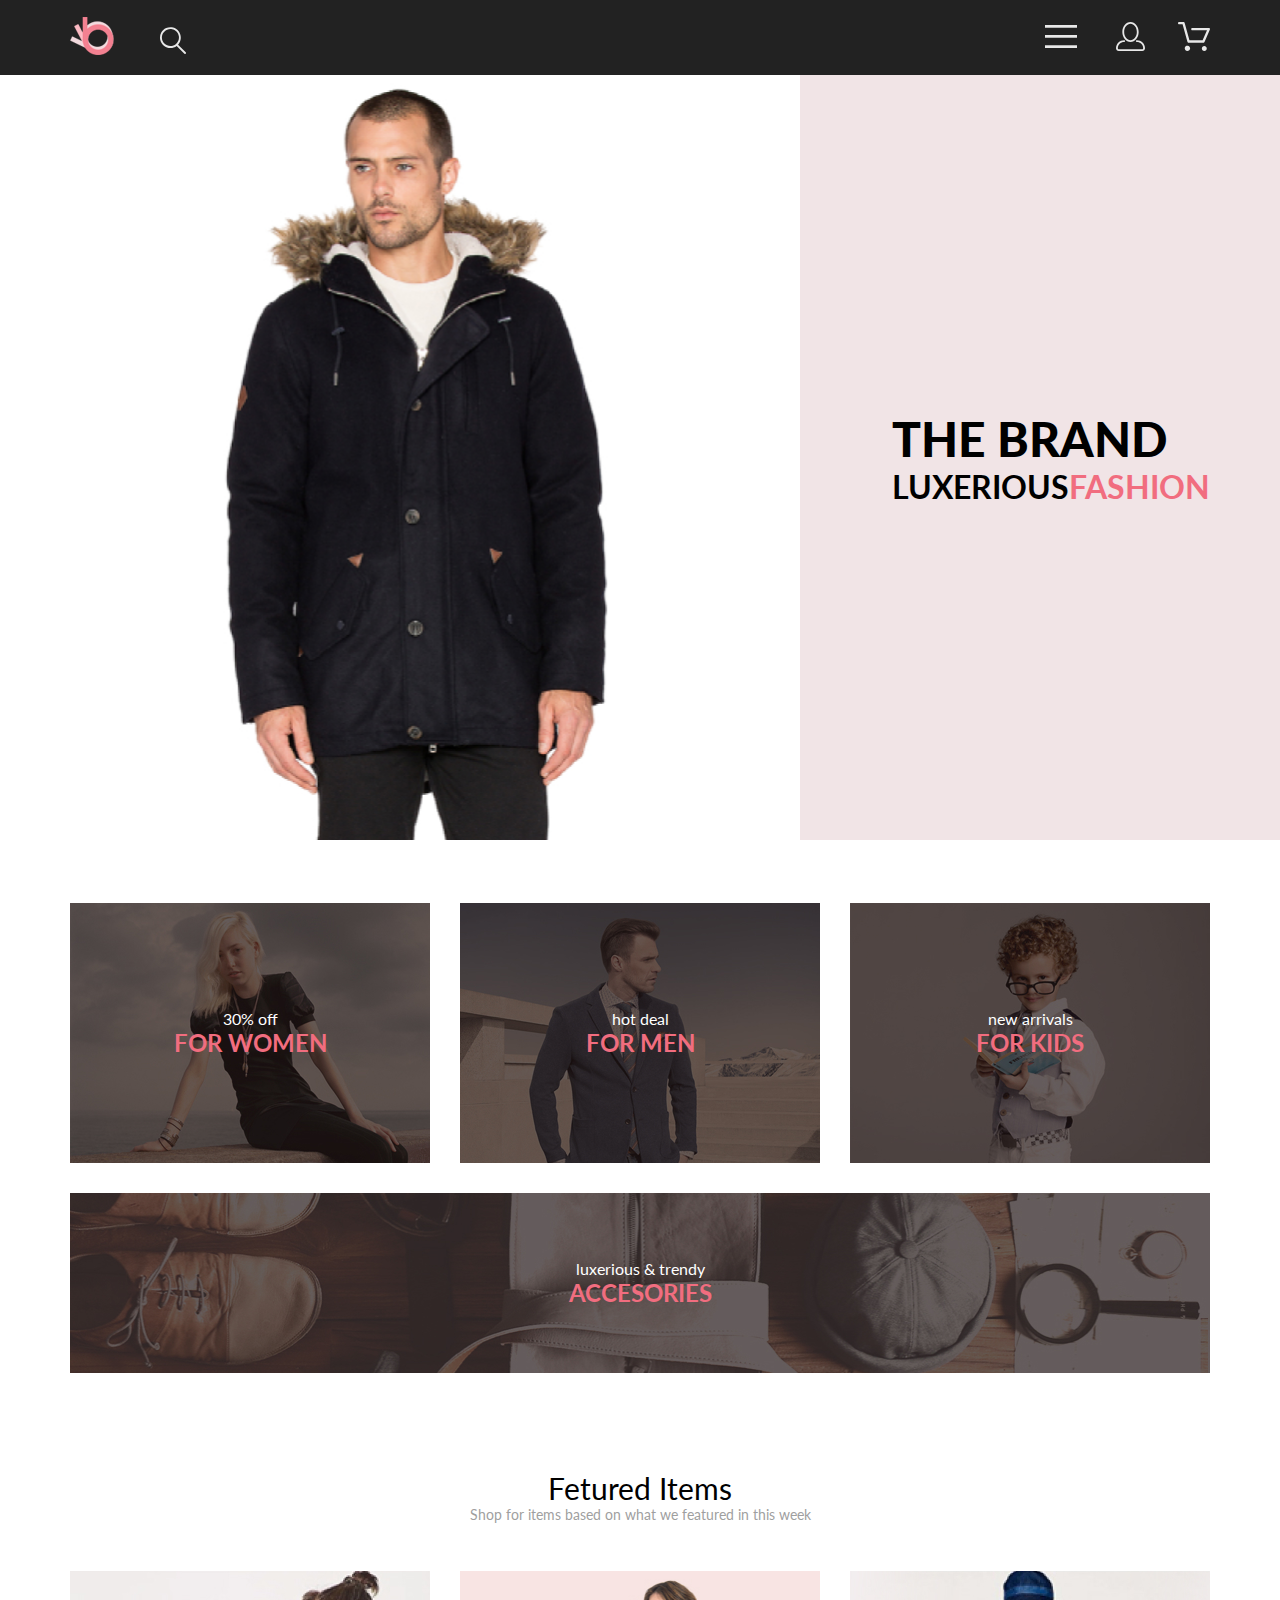
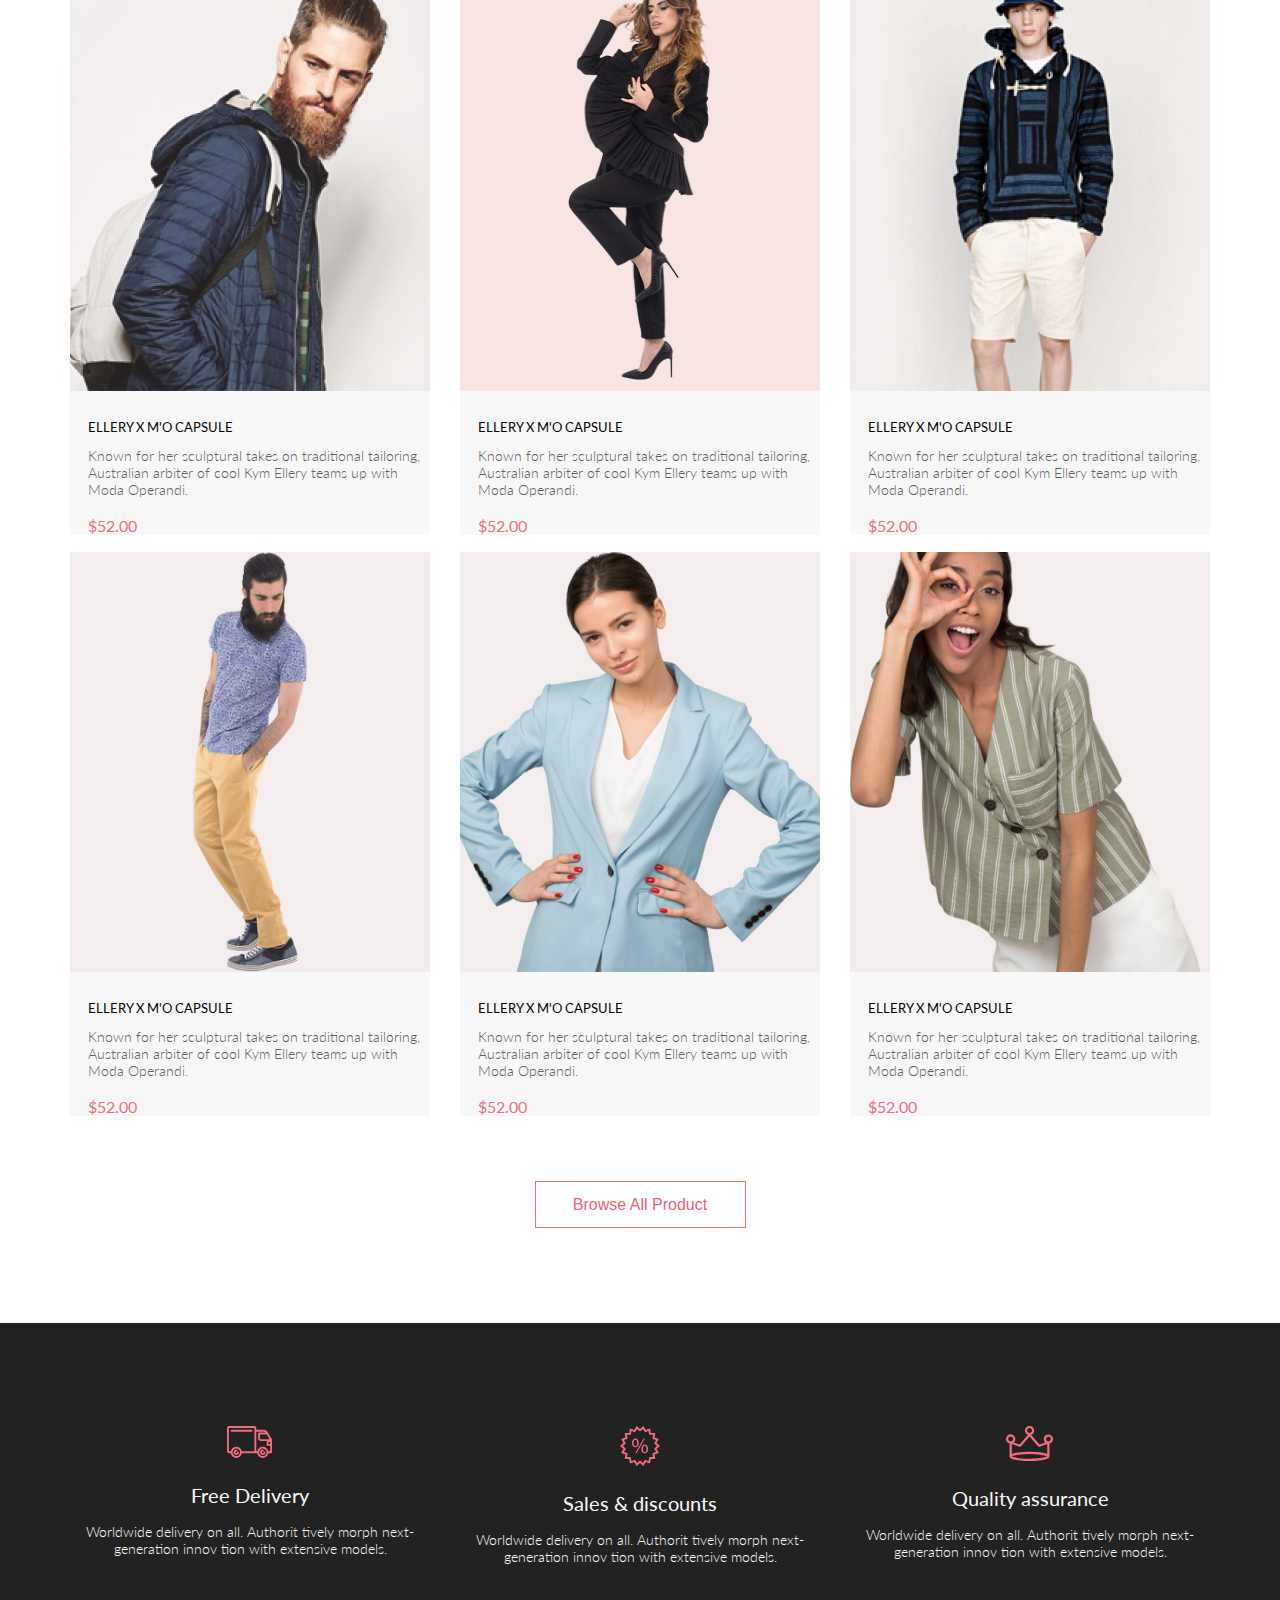
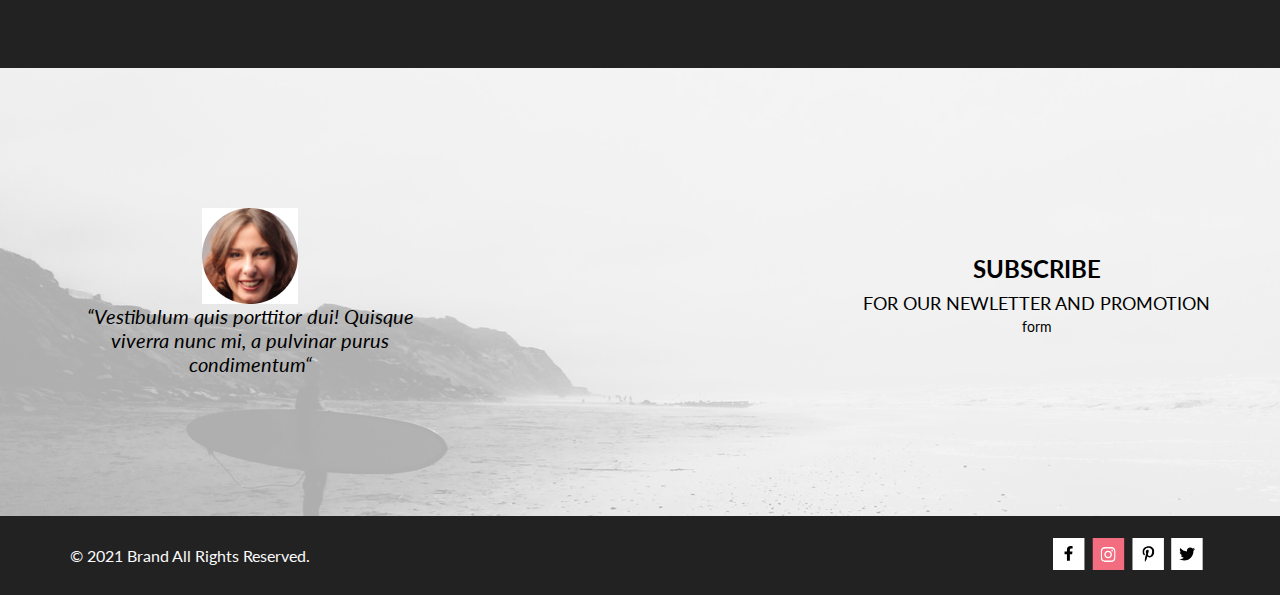
==== commit a76daa83: "сделал урок 3 не полность" ====
--- a/index.html
+++ b/index.html
@@ -205,27 +205,39 @@
             </div>
         </section>
     </main>
-    <footer>
-        <section>
-            <ul>
-                <li><img src="./img/woman-foto.jpg" alt="foto">
-                    <p>“Vestibulum quis porttitor dui! Quisque viverra nunc mi, a pulvinar purus condimentum“</p>
-                </li>
-                <li>
-                    <h3>subscribe</h3>
-                    <p>for our newletter and promotion</p>
-                    <div>form</div>
-                </li>
-            </ul>
-        </section>
-        <section>
-            <ul>
-                <p>© 2021 Brand All Rights Reserved.</p>
-                <li><a href="#"><img src="./img/facebook.svg" alt="facebook"></a></li>
-                <li><a href="#"><img src="./img/instagram.svg" alt="instagram"></a></li>
-                <li><a href="#"><img src="./img/picon.svg" alt="picon"></a></li>
-                <li><a href="#"><img src="./img/twitter.svg" alt="twitter"></a></li>
-            </ul>
+    <footer class="footer">
+        <section class="footer__form">
+            <div class="container">
+                <ul class="footer__list-form">
+                    <li class="footer__item-form">
+                        <img class="footer__img" src="./img/woman-foto.jpg" alt="foto">
+                        <p class="footer__text-icon">“Vestibulum quis porttitor dui! Quisque viverra nunc mi, a pulvinar
+                            purus condimentum“</p>
+                    </li>
+                    <li class="footer__item-form footer__item-form_form">
+                        <h3 class="footer__item-title">subscribe</h3>
+                        <p class="footer__text-form">for our newletter and promotion</p>
+                        <div>form</div>
+                    </li>
+                </ul>
+            </div>
+        </section>
+        <section class="footer__bottom">
+            <div class="container">
+                <ul class="footer__list-bottom">
+                    <div class="footer__copyright">
+                        <p class="footer__text-bottom">© 2021 Brand All Rights Reserved.</p>
+                    </div>
+                    <div class="footer__social">
+                        <li class="footer__item_bottom"><a href="#"><img src="./img/facebook.svg" alt="facebook"></a>
+                        </li>
+                        <li class="footer__item_bottom"><a href="#"><img src="./img/instagram.svg" alt="instagram"></a>
+                        </li>
+                        <li class="footer__item_bottom"><a href="#"><img src="./img/picon.svg" alt="picon"></a></li>
+                        <li class="footer__item_bottom"><a href="#"><img src="./img/twitter.svg" alt="twitter"></a></li>
+                    </div>
+                </ul>
+            </div>
         </section>
     </footer>
 </body>
--- a/css/style.css
+++ b/css/style.css
@@ -276,4 +276,87 @@
     line-height: 17px;
     color: #FBFBFB;
     text-align: center;
+}
+
+.footer__form {
+    min-height: 448px;
+    background-image: url(../img/form.png);
+    background-size: cover;
+    display: flex;
+    align-items: center;
+}
+
+.footer__list-form {
+    display: flex;
+    justify-content: space-between;
+}
+
+.footer__item-form {
+    max-width: 360px;
+    display: flex;
+    flex-direction: column;
+    justify-content: center;
+    align-items: center;
+}
+
+.footer__item-form_form {
+    max-width: 557px;
+}
+
+.footer__text-icon {
+    font-size: 20px;
+    font-style: italic;
+    font-weight: 400;
+    line-height: 24px;
+    letter-spacing: 0em;
+    text-align: center;
+}
+
+.footer__item-title {
+    font-size: 24px;
+    font-weight: 700;
+    line-height: 38px;
+    text-align: center;
+    text-transform: uppercase;
+}
+
+.footer__text-form {
+    font-size: 18px;
+    font-weight: 400;
+    line-height: 30px;
+    text-align: center;
+    text-transform: uppercase;
+}
+
+.footer__list-bottom {
+    display: flex;
+    justify-content: space-between;
+}
+
+.footer__copyright {
+    align-self: center;
+}
+
+.footer__text-bottom {
+    font-size: 16px;
+    font-weight: 400;
+    line-height: 19px;
+    color: #FBFBFB;
+
+}
+
+.footer__social {
+    display: flex;
+    align-items: center;
+}
+
+.footer__bottom {
+    display: flex;
+    align-items: center;
+    background-color: var(--black-bkg);
+    min-height: 79px;
+}
+
+.footer__item_bottom {
+    margin-right: 7px;
 }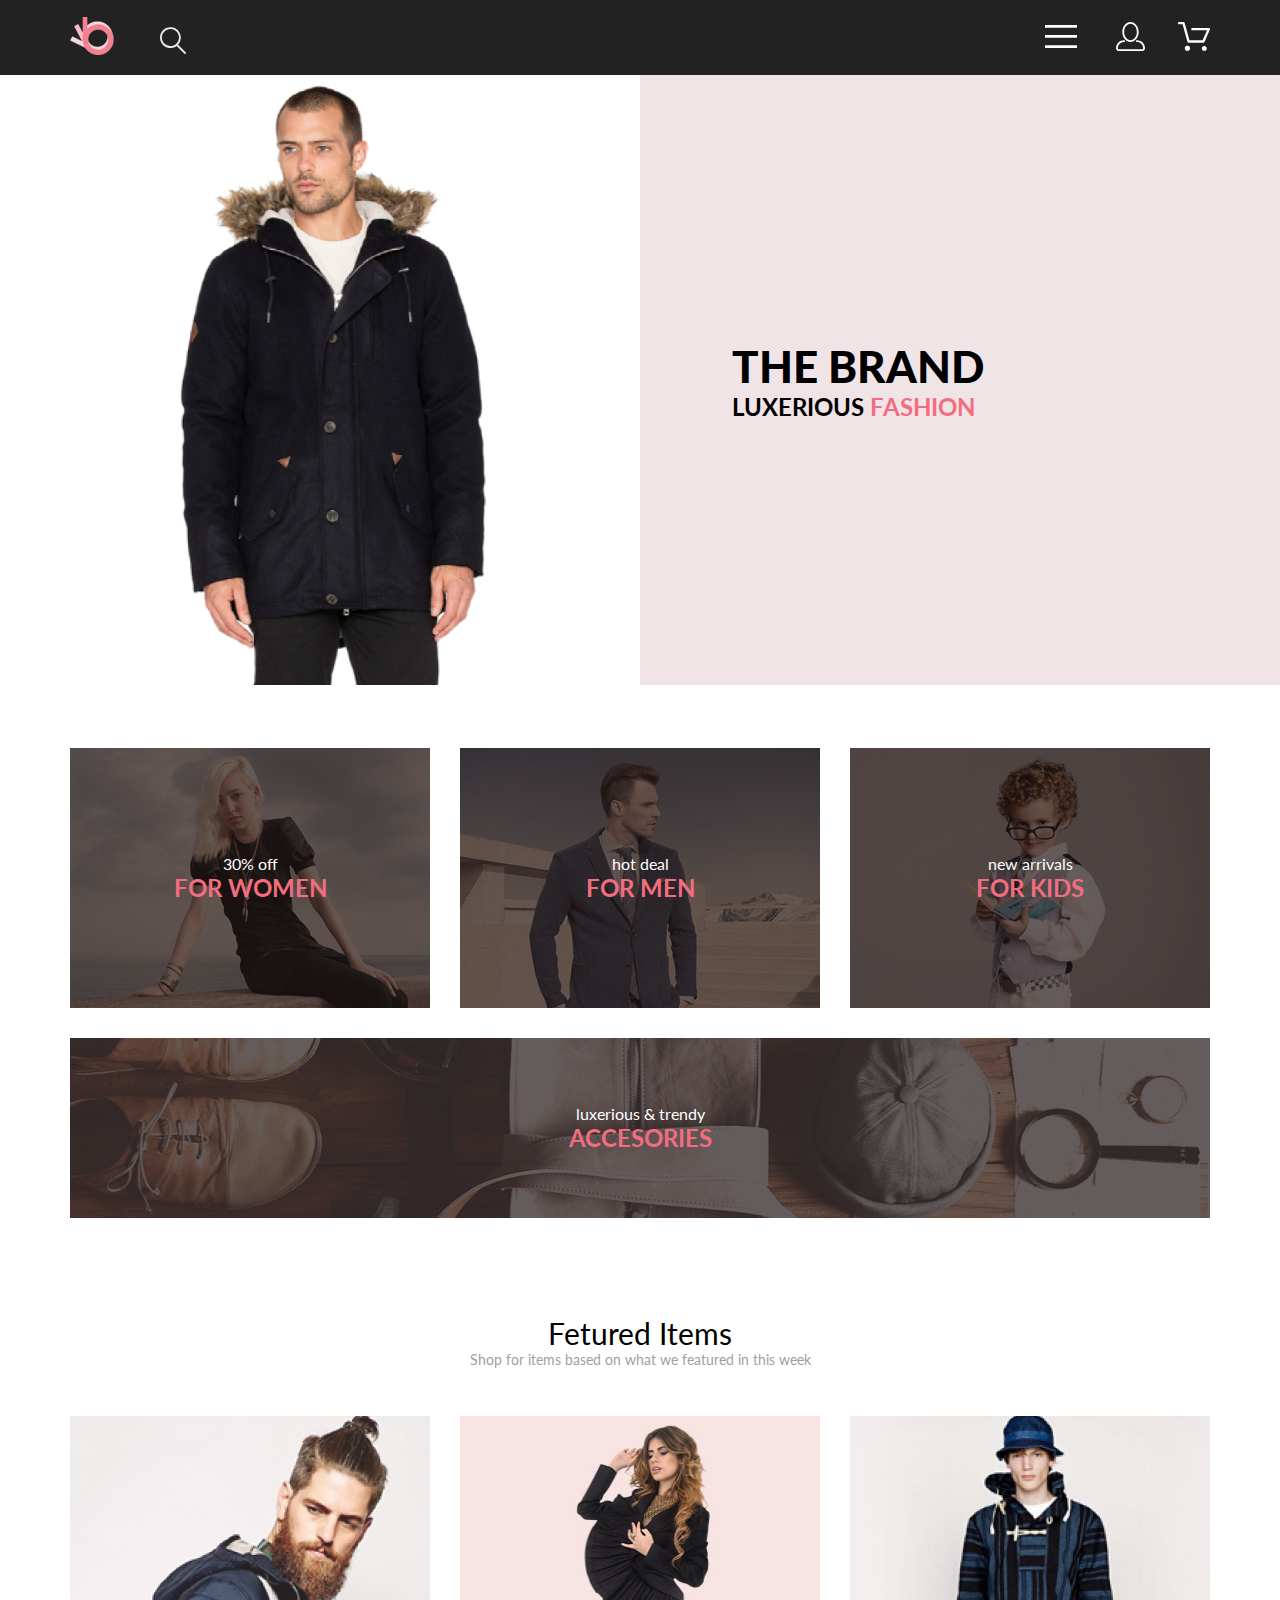
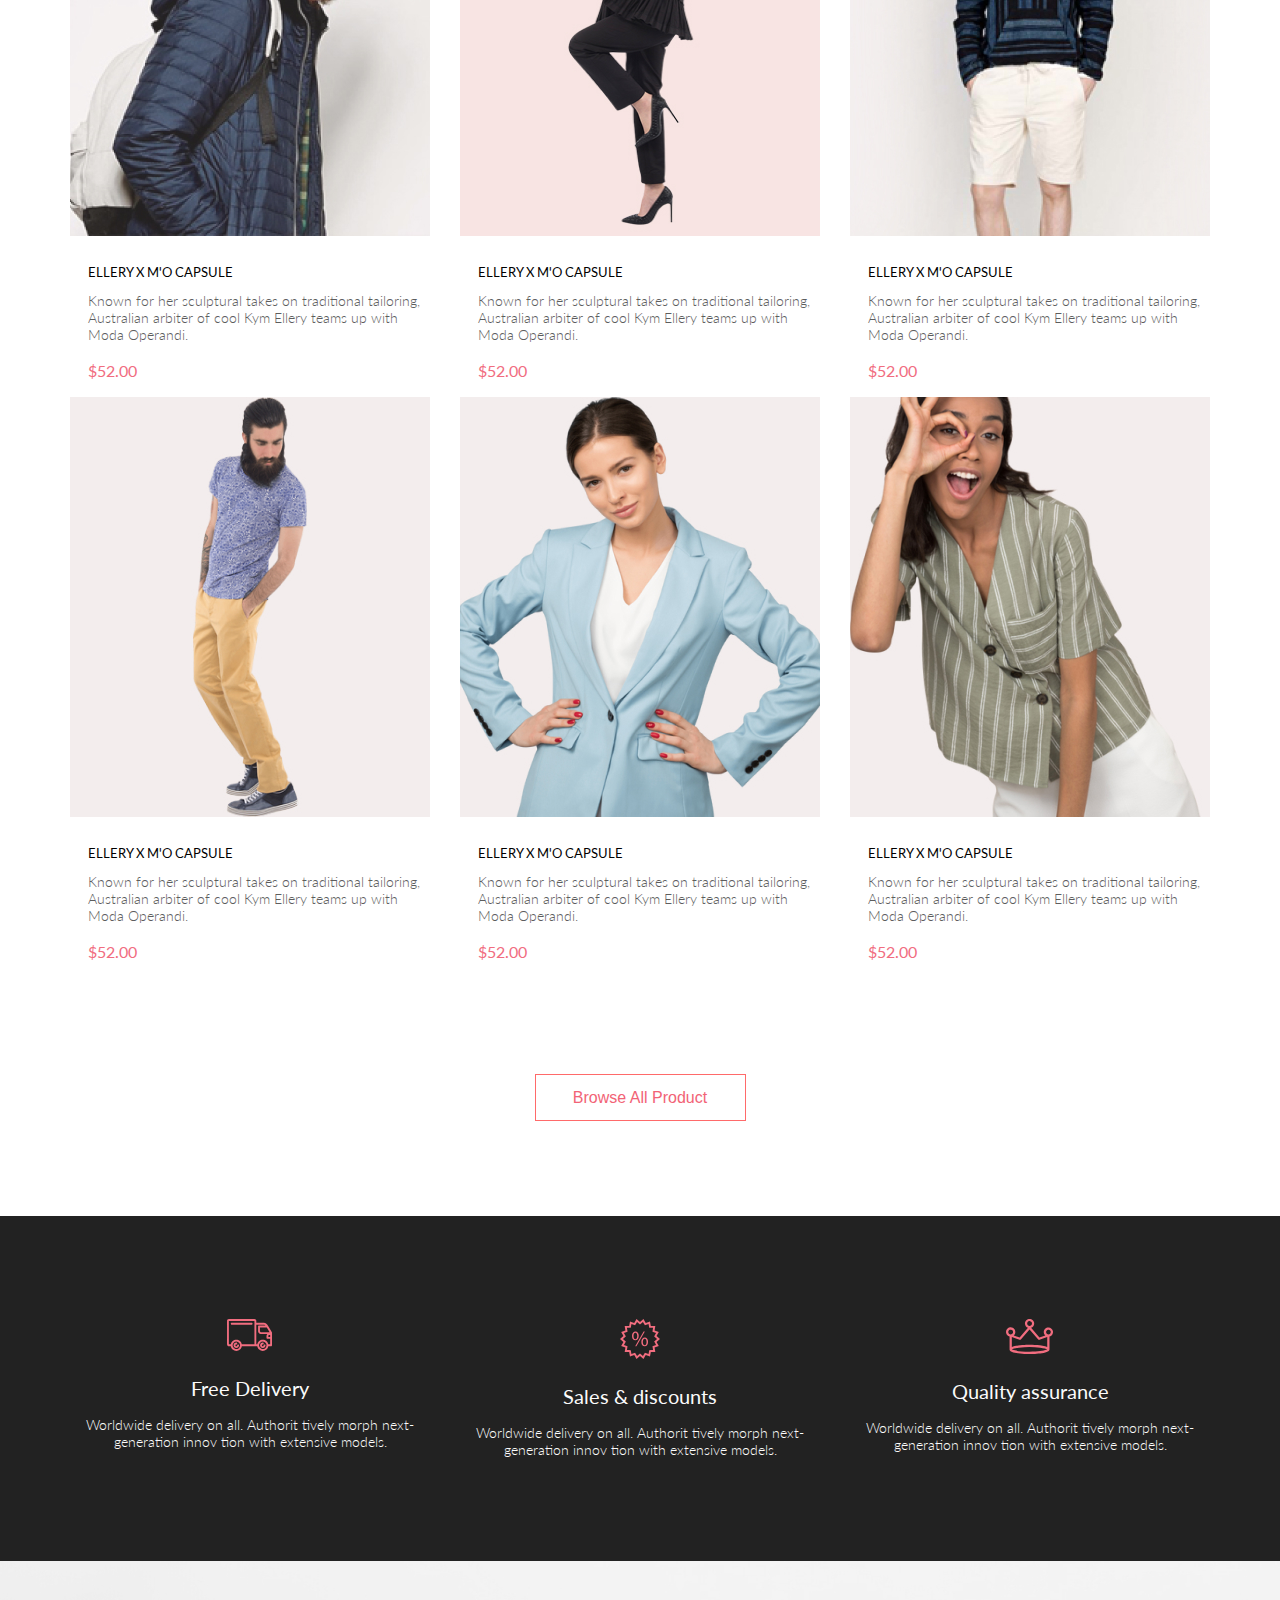
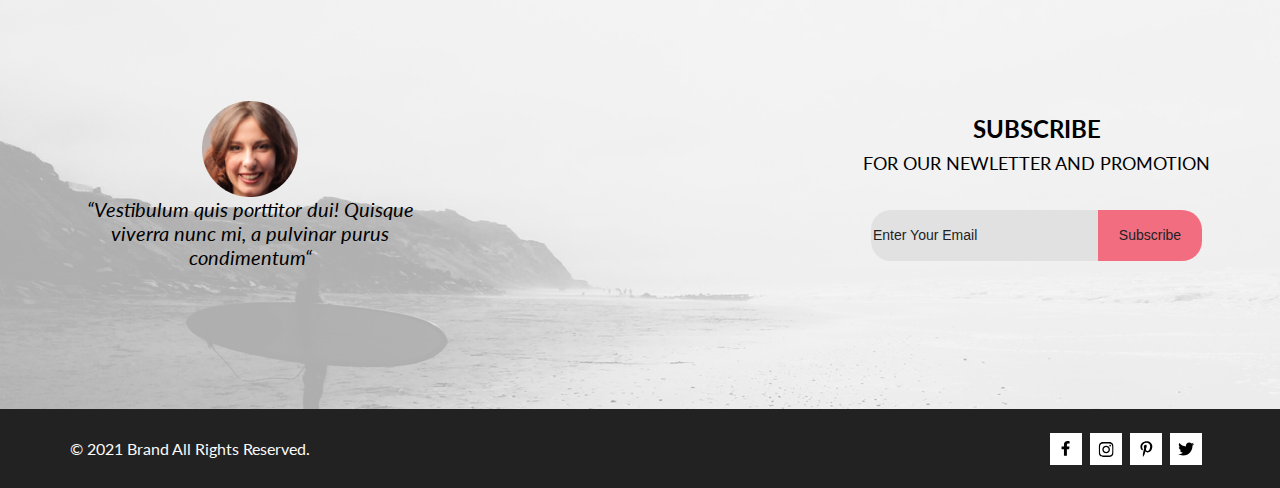
==== commit bf30ba36: "сделал урок 6" ====
--- a/index.html
+++ b/index.html
@@ -23,49 +23,63 @@
             </div>
             <ul class="header__menu-list">
                 <li>
-                    <button class="header__burger">
-                        <img class="header__burger-icon" src="./img/burger.svg" alt="burger"></button>
+
+                    <div class="header-card"><button class="header__burger">
+                            <svg class="header__icon" width="32" height="23" viewBox="0 0 32 23"
+                                xmlns="http://www.w3.org/2000/svg">
+                                <path d="M0 23V20.31H32V23H0ZM0 12.76V10.07H32V12.76H0ZM0 2.69V0H32V2.69H0Z" />
+                            </svg>
+                        </button>
+                        <nav class="header__nav">
+                            <h2 class="header__nav-title">menu</h2>
+                            <ul class="header__nav-list">
+                                <li class="header__nav-item nav-item">
+                                    <h3 class="nav-item__title">man</h3>
+                                    <ul class="nav-item__list">
+                                        <li class="nav-item__item">Accessories</li>
+                                        <li class="nav-item__item">Bags</li>
+                                        <li class="nav-item__item">Denim</li>
+                                        <li class="nav-item__item">T-Shirts</li>
+                                    </ul>
+                                </li>
+                                <li>
+                                    <h3 class="nav-item__title">woman</h3>
+                                    <ul class="nav-item__list">
+                                        <li>Accessories</li>
+                                        <li>Jackets & Coats</li>
+                                        <li>Polos</li>
+                                        <li>T-Shirts</li>
+                                        <li>Shirts</li>
+                                    </ul>
+                                </li>
+                                <li>
+                                    <h3 class="nav-item__title">kids</h3>
+                                    <ul class="nav-item__list">
+                                        <li>Accessories</li>
+                                        <li>Jackets & Coats</li>
+                                        <li>Polos</li>
+                                        <li>T-Shirts</li>
+                                        <li>Shirts</li>
+                                        <li>Bags</li>
+                                    </ul>
+                                </li>
+                            </ul>
+                        </nav>
+                    </div>
                 </li>
-                <li><a class="header__link" href="#"><img class="header__burger-person" src="./img/person.svg"
-                            alt="person"></a></li>
-                <li><a class="header__link" href="#"><img class="header__burger-baskert" src="./img/basket.svg"
-                            alt="basket"></a></li>
+                <li><a class="header__link" href="Registration.html"><svg class="header__icon" width="29" height="29"
+                            viewBox="0 0 29 29" xmlns="http://www.w3.org/2000/svg">
+                            <path
+                                d="M14.5 19.937C19 19.937 22.656 15.464 22.656 9.968C22.656 4.472 19 0 14.5 0C13.3631 0.0217413 12.2463 0.303398 11.2351 0.823397C10.2239 1.34339 9.34507 2.08794 8.66602 3C7.12663 4.99573 6.30819 7.45381 6.34399 9.974C6.34399 15.465 10 19.937 14.5 19.937ZM14.5 1.813C18 1.813 20.844 5.472 20.844 9.969C20.844 14.466 17.998 18.125 14.5 18.125C11.002 18.125 8.15603 14.465 8.15503 9.969C8.15403 5.473 11 1.813 14.5 1.813ZM20.844 18.125C20.6036 18.125 20.373 18.2205 20.203 18.3905C20.033 18.5605 19.9375 18.7911 19.9375 19.0315C19.9375 19.2719 20.033 19.5025 20.203 19.6725C20.373 19.8425 20.6036 19.938 20.844 19.938C22.526 19.9399 24.1386 20.6088 25.3279 21.7982C26.5172 22.9875 27.1861 24.6 27.188 26.282C27.1875 26.5221 27.0918 26.7523 26.922 26.9221C26.7522 27.0918 26.5221 27.1875 26.282 27.188H2.71997C2.47985 27.1875 2.24975 27.0918 2.07996 26.9221C1.91016 26.7523 1.81449 26.5221 1.81396 26.282C1.81608 24.6001 2.48517 22.9877 3.67444 21.7985C4.86371 20.6092 6.47608 19.9401 8.15796 19.938C8.39824 19.938 8.62868 19.8425 8.79858 19.6726C8.96849 19.5027 9.06396 19.2723 9.06396 19.032C9.06396 18.7917 8.96849 18.5613 8.79858 18.3914C8.62868 18.2215 8.39824 18.126 8.15796 18.126C5.99541 18.1279 3.92201 18.9875 2.39258 20.5164C0.863144 22.0453 0.00264777 24.1185 0 26.281C0.000794067 27.0019 0.287502 27.693 0.797241 28.2027C1.30698 28.7125 1.99811 28.9992 2.71899 29H26.282C27.0027 28.9989 27.6936 28.7121 28.2031 28.2024C28.7126 27.6927 28.9992 27.0017 29 26.281C28.9974 24.1187 28.1372 22.0457 26.6083 20.5168C25.0793 18.9878 23.0063 18.1276 20.844 18.125Z" />
+                        </svg>
+                    </a></li>
+                <li><a class="header__link" href="#"><svg class="header__icon" width="32" height="29"
+                            viewBox="0 0 32 29" xmlns="http://www.w3.org/2000/svg">
+                            <path
+                                d="M26.2009 29C25.5532 28.9738 24.9415 28.6948 24.4972 28.2227C24.0529 27.7506 23.8114 27.1232 23.8245 26.475C23.8376 25.8269 24.1043 25.2097 24.5673 24.7559C25.0303 24.3022 25.6527 24.048 26.301 24.048C26.9493 24.048 27.5717 24.3022 28.0347 24.7559C28.4977 25.2097 28.7644 25.8269 28.7775 26.475C28.7906 27.1232 28.549 27.7506 28.1047 28.2227C27.6604 28.6948 27.0488 28.9738 26.401 29H26.2009ZM6.75293 26.32C6.75293 25.79 6.91011 25.2718 7.20459 24.8311C7.49907 24.3904 7.91764 24.0469 8.40735 23.844C8.89705 23.6412 9.43594 23.5881 9.95581 23.6915C10.4757 23.7949 10.9532 24.0502 11.328 24.425C11.7028 24.7998 11.9581 25.2773 12.0615 25.7972C12.1649 26.317 12.1118 26.8559 11.9089 27.3456C11.7061 27.8353 11.3626 28.2539 10.9219 28.5483C10.4812 28.8428 9.96304 29 9.43298 29C9.08087 29.0003 8.73212 28.9311 8.40674 28.7966C8.08136 28.662 7.78569 28.4646 7.53662 28.2158C7.28755 27.9669 7.09001 27.6713 6.9552 27.3461C6.82039 27.0208 6.75098 26.6721 6.75098 26.32H6.75293ZM10.553 20.686C10.2935 20.6868 10.0409 20.6024 9.83411 20.4457C9.62727 20.2891 9.47758 20.0689 9.40796 19.819L4.57495 2.36401H1.18201C0.868521 2.36401 0.567859 2.23947 0.346191 2.01781C0.124523 1.79614 0 1.49549 0 1.18201C0 0.868519 0.124523 0.567873 0.346191 0.346205C0.567859 0.124537 0.868521 5.81268e-06 1.18201 5.81268e-06H5.46301C5.7225 -0.00080736 5.97504 0.0837201 6.18176 0.240568C6.38848 0.397416 6.53784 0.617884 6.60693 0.868006L11.4399 18.323H24.6179L29.001 8.27501H14.401C14.2428 8.27961 14.0854 8.25242 13.9379 8.19507C13.7904 8.13771 13.6559 8.05134 13.5424 7.94108C13.4288 7.83082 13.3386 7.69891 13.277 7.55315C13.2154 7.40739 13.1836 7.25075 13.1836 7.0925C13.1836 6.93426 13.2154 6.77762 13.277 6.63186C13.3386 6.4861 13.4288 6.35419 13.5424 6.24393C13.6559 6.13367 13.7904 6.0473 13.9379 5.98994C14.0854 5.93259 14.2428 5.90541 14.401 5.91001H30.814C31.0097 5.90996 31.2022 5.95866 31.3744 6.05172C31.5465 6.14478 31.6928 6.27926 31.7999 6.44301C31.9078 6.60729 31.9734 6.79569 31.9908 6.99145C32.0083 7.18721 31.9771 7.38424 31.9 7.565L26.495 19.977C26.4026 20.1876 26.251 20.3668 26.0585 20.4927C25.866 20.6186 25.641 20.6858 25.411 20.686H10.553Z" />
+                        </svg>
+                    </a></li>
             </ul>
-            <nav class="header__nav">
-                <h2 class="header__nav-title">menu</h2>
-                <ul class="header__nav-list">
-                    <li class="header__nav-item nav-item">
-                        <h3 class="nav-item__title">man</h3>
-                        <ul class="nav-item__list">
-                            <li class="nav-item__item">Accessories</li>
-                            <li class="nav-item__item">Bags</li>
-                            <li class="nav-item__item">Denim</li>
-                            <li class="nav-item__item">T-Shirts</li>
-                        </ul>
-                    </li>
-                    <li>
-                        <h3>woman</h3>
-                        <ul>
-                            <li>Accessories</li>
-                            <li>Jackets & Coats</li>
-                            <li>Polos</li>
-                            <li>T-Shirts</li>
-                            <li>Shirts</li>
-                        </ul>
-                    </li>
-                    <li>
-                        <h3>kids</h3>
-                        <ul>
-                            <li>Accessories</li>
-                            <li>Jackets & Coats</li>
-                            <li>Polos</li>
-                            <li>T-Shirts</li>
-                            <li>Shirts</li>
-                            <li>Bags</li>
-                        </ul>
-                    </li>
-                </ul>
-            </nav>
         </div>
     </header>
     <main>
@@ -73,9 +87,10 @@
             <img class="brand__img" src="./img/man.jpg" alt="">
             <div class="brand__title-wrp">
                 <h1 class="brand__title">the brand <span class="brand__title-lower">luxerious<span
-                            class="brand__title-pink">fashion</span></span>
+                            class="brand__title-pink"> fashion</span></span>
                 </h1>
             </div>
+            <div class="brand-overlay"></div>
         </section>
         <section class="sales">
             <div class="container">
@@ -110,6 +125,11 @@
                     <ul class="products__list">
                         <li class="products__item">
                             <img class="products__item-img" src="./img/man-products.jpg" alt="products">
+                            <div class="products-overlay">
+                                <button class="button-card button-card__products" tupe="submit"><img
+                                        class="button-card-img" src="./img/basket hover.svg" alt="basket">Add to
+                                    cart</button>
+                            </div>
                             <h3 class="products__item-title products__item-title_margin">ellery x m'o capsule</h3>
                             <p class="products__item-text products__item-text_margin">Known for her sculptural takes on
                                 traditional tailoring,
@@ -121,6 +141,11 @@
                     <ul class="products__list">
                         <li class="products__item">
                             <img class="products__item-img" src="./img/woman-products.jpg" alt="products">
+                            <div class="products-overlay">
+                                <button class="button-card button-card__products" tupe="submit"><img
+                                        class="button-card-img" src="./img/basket hover.svg" alt="basket">Add to
+                                    cart</button>
+                            </div>
                             <h3 class="products__item-title products__item-title_margin">ellery x m'o capsule</h3>
                             <p class="products__item-text products__item-text_margin">Known for her sculptural takes on
                                 traditional tailoring,
@@ -132,6 +157,11 @@
                     <ul class="products__list">
                         <li class="products__item">
                             <img class="products__item-img" src="./img/man-products-2.jpg" alt="products">
+                            <div class="products-overlay">
+                                <button class="button-card button-card__products" tupe="submit"><img
+                                        class="button-card-img" src="./img/basket hover.svg" alt="basket">Add to
+                                    cart</button>
+                            </div>
                             <h3 class="products__item-title products__item-title_margin">ellery x m'o capsule</h3>
                             <p class="products__item-text products__item-text_margin">Known for her sculptural takes on
                                 traditional tailoring,
@@ -143,6 +173,11 @@
                     <ul class="products__list">
                         <li class="products__item">
                             <img class="products__item-img" src="./img/man-products-3.jpg" alt="products">
+                            <div class="products-overlay">
+                                <button class="button-card button-card__products" tupe="submit"><img
+                                        class="button-card-img" src="./img/basket hover.svg" alt="basket">Add to
+                                    cart</button>
+                            </div>
                             <h3 class="products__item-title products__item-title_margin">ellery x m'o capsule</h3>
                             <p class="products__item-text products__item-text_margin">Known for her sculptural takes on
                                 traditional tailoring,
@@ -154,6 +189,11 @@
                     <ul class="products__list">
                         <li class="products__item">
                             <img class="products__item-img" src="./img/woman-products-1.jpg" alt="products">
+                            <div class="products-overlay">
+                                <button class="button-card button-card__products" tupe="submit"><img
+                                        class="button-card-img" src="./img/basket hover.svg" alt="basket">Add to
+                                    cart</button>
+                            </div>
                             <h3 class="products__item-title products__item-title_margin">ellery x m'o capsule</h3>
                             <p class="products__item-text products__item-text_margin">Known for her sculptural takes on
                                 traditional tailoring,
@@ -165,6 +205,11 @@
                     <ul class="products__list">
                         <li class="products__item">
                             <img class="products__item-img" src="./img/woman-products-3.jpg" alt="products">
+                            <div class="products-overlay">
+                                <button class="button-card button-card__products" tupe="submit"><img
+                                        class="button-card-img" src="./img/basket hover.svg" alt="basket">Add to
+                                    cart</button>
+                            </div>
                             <h3 class="products__item-title products__item-title_margin">ellery x m'o capsule</h3>
                             <p class="products__item-text products__item-text_margin">Known for her sculptural takes on
                                 traditional tailoring,
@@ -175,7 +220,9 @@
                     </ul>
                 </div>
                 <div class="products__button">
-                    <button class="products__send" type="submit">Browse All Product</button>
+                    <div class="products__button products__button_overlay">
+                        <button class="products__send products__send_hover" type="submit">Browse All Product</button>
+                    </div>
                 </div>
             </div>
         </section>
@@ -210,14 +257,17 @@
             <div class="container">
                 <ul class="footer__list-form">
                     <li class="footer__item-form">
-                        <img class="footer__img" src="./img/woman-foto.jpg" alt="foto">
+                        <img class="footer__img" src="./img/woman-foto.png" alt="foto">
                         <p class="footer__text-icon">“Vestibulum quis porttitor dui! Quisque viverra nunc mi, a pulvinar
                             purus condimentum“</p>
                     </li>
                     <li class="footer__item-form footer__item-form_form">
                         <h3 class="footer__item-title">subscribe</h3>
                         <p class="footer__text-form">for our newletter and promotion</p>
-                        <div>form</div>
+                        <form class="form-input" action="#">
+                            <input class="footer__input" type="text" placeholder="Enter Your Email"><input
+                                class="footer__input-rights" type="text" placeholder="Subscribe">
+                        </form>
                     </li>
                 </ul>
             </div>
@@ -229,12 +279,43 @@
                         <p class="footer__text-bottom">© 2021 Brand All Rights Reserved.</p>
                     </div>
                     <div class="footer__social">
-                        <li class="footer__item_bottom"><a href="#"><img src="./img/facebook.svg" alt="facebook"></a>
-                        </li>
-                        <li class="footer__item_bottom"><a href="#"><img src="./img/instagram.svg" alt="instagram"></a>
-                        </li>
-                        <li class="footer__item_bottom"><a href="#"><img src="./img/picon.svg" alt="picon"></a></li>
-                        <li class="footer__item_bottom"><a href="#"><img src="./img/twitter.svg" alt="twitter"></a></li>
+                        <li class="footer__item_bottom"><a class="footer__link" href="#"><svg
+                                    xmlns="http://www.w3.org/2000/svg" width="32" height="32" viewBox="0 0 32 32">
+                                    <path
+                                        d="M19.0884 16.28L19.5069 13.616H16.8902V11.8873C16.8902 11.1585 17.2557 10.4481 18.4277 10.4481H19.6172V8.17997C19.6172 8.17997 18.5377 8 17.5056 8C15.3507 8 13.9422 9.27593 13.9422 11.5857V13.616H11.5469V16.28H13.9422V22.72H16.8902V16.28H19.0884Z" />
+                                </svg></a>
+                        </li>
+                        <li class="footer__item_bottom"><a class="footer__link" href="#"><svg
+                                    xmlns="http://www.w3.org/2000/svg" width="33" height="32" viewBox="0 0 33 32">
+                                    <g clip-path="url(#clip0_128_232)">
+                                        <path
+                                            d="M16.139 12.6816C14.0238 12.6816 12.3177 14.3849 12.3177 16.4966C12.3177 18.6083 14.0238 20.3117 16.139 20.3117C18.2541 20.3117 19.9602 18.6083 19.9602 16.4966C19.9602 14.3849 18.2541 12.6816 16.139 12.6816ZM16.139 18.9769C14.7721 18.9769 13.6547 17.8646 13.6547 16.4966C13.6547 15.1287 14.7688 14.0164 16.139 14.0164C17.5092 14.0164 18.6233 15.1287 18.6233 16.4966C18.6233 17.8646 17.5058 18.9769 16.139 18.9769ZM21.0078 12.5255C21.0078 13.0203 20.6087 13.4154 20.1165 13.4154C19.621 13.4154 19.2252 13.0169 19.2252 12.5255C19.2252 12.0341 19.6243 11.6357 20.1165 11.6357C20.6087 11.6357 21.0078 12.0341 21.0078 12.5255ZM23.5386 13.4287C23.4821 12.2367 23.2094 11.1808 22.3347 10.3109C21.4634 9.44097 20.4058 9.1687 19.2119 9.10894C17.9814 9.03921 14.2932 9.03921 13.0627 9.10894C11.8721 9.16538 10.8145 9.43765 9.93987 10.3076C9.06522 11.1775 8.79584 12.2333 8.73597 13.4253C8.66613 14.6539 8.66613 18.3361 8.73597 19.5646C8.79251 20.7566 9.06522 21.8124 9.93987 22.6824C10.8145 23.5523 11.8688 23.8246 13.0627 23.8843C14.2932 23.9541 17.9814 23.9541 19.2119 23.8843C20.4058 23.8279 21.4634 23.5556 22.3347 22.6824C23.2061 21.8124 23.4788 20.7566 23.5386 19.5646C23.6085 18.3361 23.6085 14.6572 23.5386 13.4287ZM21.949 20.8828C21.6895 21.5335 21.1874 22.0349 20.5322 22.2972C19.5511 22.6857 17.2231 22.596 16.139 22.596C15.0548 22.596 12.7235 22.6824 11.7457 22.2972C11.0939 22.0382 10.5917 21.5369 10.329 20.8828C9.93987 19.9033 10.0297 17.5791 10.0297 16.4966C10.0297 15.4142 9.9432 13.0867 10.329 12.1105C10.5884 11.4597 11.0906 10.9583 11.7457 10.696C12.7268 10.3076 15.0548 10.3972 16.139 10.3972C17.2231 10.3972 19.5545 10.3109 20.5322 10.696C21.184 10.955 21.6862 11.4564 21.949 12.1105C22.3381 13.09 22.2483 15.4142 22.2483 16.4966C22.2483 17.5791 22.3381 19.9066 21.949 20.8828Z" />
+                                    </g>
+                                    <defs>
+                                        <clipPath id="clip0_128_232">
+                                            <rect width="14.8991" height="17" fill="white"
+                                                transform="translate(8.68555 8)" />
+                                        </clipPath>
+                                    </defs>
+                                </svg></a>
+                        </li>
+                        <li class="footer__item_bottom"><a class="footer__link" href="#"><svg
+                                    xmlns="http://www.w3.org/2000/svg" width="32" height="32" viewBox="0 0 32 32">
+                                    <path
+                                        d="M16.7403 8.20312C13.5556 8.20312 10.4082 10.3406 10.4082 13.8C10.4082 16 11.6374 17.25 12.3823 17.25C12.6896 17.25 12.8666 16.3875 12.8666 16.1438C12.8666 15.8531 12.1309 15.2344 12.1309 14.025C12.1309 11.5125 14.0305 9.73125 16.4889 9.73125C18.6027 9.73125 20.1671 10.9406 20.1671 13.1625C20.1671 14.8219 19.506 17.9344 17.3642 17.9344C16.5913 17.9344 15.9302 17.3719 15.9302 16.5656C15.9302 15.3844 16.7496 14.2406 16.7496 13.0219C16.7496 10.9531 13.835 11.3281 13.835 13.8281C13.835 14.3531 13.9002 14.9344 14.133 15.4125C13.7046 17.2688 12.8293 20.0344 12.8293 21.9469C12.8293 22.5375 12.9131 23.1188 12.969 23.7094C13.0745 23.8281 13.0218 23.8156 13.1832 23.7563C14.7476 21.6 14.6917 21.1781 15.3994 18.3562C15.7812 19.0875 16.7683 19.4812 17.5505 19.4812C20.8469 19.4812 22.3275 16.2469 22.3275 13.3313C22.3275 10.2281 19.6643 8.20312 16.7403 8.20312Z" />
+                                </svg></a></li>
+                        <li class="footer__item_bottom"><a class="footer__link" href="#"><svg
+                                    xmlns="http://www.w3.org/2000/svg" width="32" height="32" viewBox="0 0 32 32">
+                                    <g clip-path="url(#clip0_128_236)">
+                                        <path
+                                            d="M22.417 12.7405C22.427 12.8826 22.427 13.0248 22.427 13.1669C22.427 17.5019 19.1498 22.4969 13.1599 22.4969C11.3145 22.4969 9.60022 21.9588 8.1582 21.0248C8.4204 21.0552 8.67247 21.0654 8.94475 21.0654C10.4674 21.0654 11.8691 20.5476 12.9884 19.6644C11.5565 19.6339 10.3565 18.6898 9.94305 17.3903C10.1447 17.4207 10.3464 17.441 10.5582 17.441C10.8506 17.441 11.1431 17.4004 11.4153 17.3294C9.92291 17.0248 8.80355 15.705 8.80355 14.1111V14.0705C9.23715 14.3141 9.74139 14.4664 10.2758 14.4867C9.39849 13.8979 8.82373 12.8928 8.82373 11.7557C8.82373 11.1466 8.98504 10.5882 9.26741 10.1009C10.8708 12.0908 13.2809 13.3902 15.9833 13.5324C15.9329 13.2887 15.9027 13.035 15.9027 12.7811C15.9027 10.974 17.3548 9.50195 19.1598 9.50195C20.0976 9.50195 20.9446 9.89789 21.5396 10.5375C22.2757 10.3954 22.9816 10.1212 23.6068 9.74561C23.3648 10.507 22.8505 11.1466 22.1749 11.5527C22.8304 11.4817 23.4657 11.2989 24.0505 11.0451C23.6069 11.6948 23.0522 12.2735 22.417 12.7405Z" />
+                                    </g>
+                                    <defs>
+                                        <clipPath id="clip0_128_236">
+                                            <rect width="15.8924" height="16" transform="translate(8.1582 8)" />
+                                        </clipPath>
+                                    </defs>
+                                </svg></a></li>
                     </div>
                 </ul>
             </div>
--- a/css/style.css
+++ b/css/style.css
@@ -1,362 +1,767 @@
-:root {
-    --black-bkg: #222222;
-    --pink-bkg: #F1E4E6;
-    --pink-color: #F16D7F;
-    --sales-bkg: #453E3D;
-    --sales-text-bkg: #F16D7F;
-}
-
 body {
-    font-family: 'Lato', sans-serif;
-    font-size: 14px;
-    line-height: 17px;
-    font-style: normal;
-    font-weight: 400;
+  font-family: 'Lato', sans-serif;
+  font-size: 14px;
+  line-height: 17px;
+  font-style: normal;
+  font-weight: 400;
 }
 
 .visually-hidden {
-    position: absolute;
-    white-space: nowrap;
-    width: 1px;
-    height: 1px;
-    overflow: hidden;
-    border: 0;
-    padding: 0;
-    clip: rect(0 0 0 0);
-    clip-path: inset(50%);
-    margin: -1px;
+  position: absolute;
+  white-space: nowrap;
+  width: 1px;
+  height: 1px;
+  overflow: hidden;
+  border: 0;
+  padding: 0;
+  clip: rect(0 0 0 0);
+  clip-path: inset(50%);
+  margin: -1px;
 }
 
 .container {
-    width: 1140px;
-    margin: 0 auto;
+  max-width: 1140px;
+  margin: 0 auto;
+}
+
+@media (max-width: 1599px) {
+  .container {
+    width: 92%;
+  }
+}
+
+@media (max-width: 770px) {
+  .container {
+    width: 97%;
+  }
+}
+
+::-webkit-input-placeholder {
+  color: #222224;
+}
+
+::-moz-placeholder {
+  color: #222224;
+}
+
+:-moz-placeholder {
+  color: #222224;
+}
+
+:-ms-input-placeholder {
+  color: #222224;
 }
 
 .header {
-    background-color: var(--black-bkg);
+  background-color: #222222;
 }
 
 .header__wrp {
-    display: flex;
-    align-items: center;
-    min-height: 75px;
-    justify-content: space-between;
+  display: flex;
+  align-items: center;
+  min-height: 75px;
+  justify-content: space-between;
 }
 
 .header__logo {
-    margin: 0 41px 0 0;
+  margin: 0 41px 0 0;
 }
 
 .header__menu-list {
-    display: flex;
-    align-items: center;
+  display: flex;
+  align-items: center;
+}
+
+.header-card {
+  position: relative;
+  display: flex;
+  justify-content: flex-end;
+}
+
+.header__icon {
+  fill: #FFFFFF;
+}
+
+.header__burger:hover .header__icon,
+.header__link:hover .header__icon,
+.header__burger:focus .header__icon,
+.header__link:focus .header__icon {
+  fill: #F16D7F;
+  cursor: pointer;
+}
+
+.header__burger:active .header__icon,
+.header__link:active .header__icon {
+  opacity: 0.7;
+}
+
+.header__nav {
+  position: absolute;
+  height: 764px;
+  width: 232px;
+  top: 32px;
+  left: 0px;
+  background: #FFFFFF;
+  display: none;
+}
+
+.header__burger:hover + .header__nav {
+  display: block;
+}
+
+.header__nav:hover {
+  display: block;
 }
 
 .header__burger {
-    border: none;
-    background-color: transparent;
+  border: none;
+  background-color: transparent;
 }
 
 .header__link {
-    margin: 0 0 0 33px;
-}
-
-.header__nav {
+  margin: 0 0 0 33px;
+}
+
+.header__nav-title {
+  font-size: 14px;
+  font-weight: 700;
+  line-height: 17px;
+  text-transform: uppercase;
+}
+
+@media (max-width: 376px) {
+  .header__link {
     display: none;
+  }
+}
+
+.nav-item__title {
+  color: #F16D7F;
+  text-transform: uppercase;
+}
+
+.nav-item__item:hover {
+  color: red;
+  cursor: pointer;
+}
+
+.nav-item__list {
+  font-size: 14px;
+  font-weight: 400;
+  line-height: 17px;
+  text-align: left;
+  color: #6F6E6E;
 }
 
 .brand {
-    display: flex;
+  display: flex;
 }
 
 .brand__img {
-    height: 765px;
-    width: 800px;
+  height: 765px;
+  width: 50%;
 }
 
 .brand__title-wrp {
-    flex-grow: 1;
-    background-color: var(--pink-bkg);
-    padding: 0 0 0 92px;
-    display: flex;
-    align-items: center;
+  flex-grow: 1;
+  background-color: #F1E4E6;
+  padding: 0 0 0 92px;
+  display: flex;
+  align-items: center;
 }
 
 .brand__title {
-    font-size: 48px;
+  font-size: 48px;
+  font-weight: 900;
+  line-height: 58px;
+  text-transform: uppercase;
+}
+
+.brand__title-lower {
+  font-size: 32px;
+  font-weight: 700;
+  line-height: 38px;
+  display: block;
+}
+
+.brand__title-pink {
+  color: #F16D7F;
+}
+
+@media (max-width: 1599px) {
+  .brand__img {
+    height: 100%;
+  }
+  .brand__title {
+    font-size: 44px;
     font-weight: 900;
-    line-height: 58px;
-    text-transform: uppercase;
-}
-
-.brand__title-lower {
-    font-size: 32px;
+    line-height: 52px;
+    max-width: 283px;
+  }
+  .brand__title-lower {
+    font-size: 24px;
     font-weight: 700;
-    line-height: 38px;
-    display: block;
-}
-
-.brand__title-pink {
-    color: var(--pink-color);
+    line-height: 29px;
+  }
+}
+
+@media (max-width: 770px) {
+  .brand__img {
+    height: 370px;
+  }
+  .brand__title-wrp {
+    min-height: 363px;
+    padding: 0 0 0 40px;
+  }
+}
+
+@media (max-width: 376px) {
+  .brand__img {
+    display: none;
+  }
+  .brand__title {
+    font-size: 38px;
+    font-weight: 900;
+    line-height: 46px;
+    width: 283px;
+  }
+  .brand__title-lower {
+    font-size: 20px;
+    font-weight: 700;
+    line-height: 24px;
+  }
 }
 
 .sales {
-    margin-top: 63px;
+  margin-top: 63px;
 }
 
 .sales__list {
-    display: flex;
-    justify-content: space-between;
-    flex-wrap: wrap;
+  display: flex;
+  justify-content: space-between;
+  flex-wrap: wrap;
 }
 
 .sales__item {
-    height: 260px;
-    width: 360px;
-    background-color: var(--sales-bkg);
+  height: 260px;
+  width: 360px;
+  background-color: #453E3D;
+  display: flex;
+  flex-direction: column;
+  align-items: center;
+  justify-content: center;
+}
+
+.sales__item--woman {
+  background-image: url(../img/woman-sales.jpg);
+}
+
+.sales__item--man {
+  background-image: url(../img/man-sales.jpg);
+}
+
+.sales__item--kids {
+  background-image: url(../img/kids-sales.jpg);
+}
+
+.sales__item--shoes {
+  width: 100%;
+  max-height: 180px;
+  margin: 30px 0 0 0;
+  background-image: url(../img/shoes-sales.jpg);
+}
+
+.sales__title {
+  font-size: 16px;
+  font-weight: 400;
+  line-height: 19px;
+  color: #FFFFFF;
+}
+
+.sales__item-text {
+  font-size: 24px;
+  font-weight: 700;
+  line-height: 29px;
+  color: #F16D7F;
+  text-transform: uppercase;
+}
+
+@media (max-width: 770px) {
+  .sales__item {
+    width: 33%;
+    height: 167px;
+    background-size: cover;
+  }
+  .sales__item--shoes {
+    width: 100%;
+    max-height: 116px;
+  }
+}
+
+@media (max-width: 376px) {
+  .sales__item {
+    height: 247px;
+    width: 343px;
+    margin-bottom: 32px;
+    background-size: cover;
+  }
+  .sales__item--shoes {
+    margin: 0 0 0 0;
+  }
+  .sales__list {
+    justify-content: center;
+  }
+}
+
+.products {
+  margin-top: 97px;
+  margin-bottom: 95px;
+}
+
+.products__title-subtitle {
+  display: flex;
+  flex-direction: column;
+  align-items: center;
+  margin-bottom: 48px;
+}
+
+.products__title {
+  font-size: 30px;
+  font-weight: 400;
+  line-height: 36px;
+}
+
+.products__sub-title {
+  font-size: 14px;
+  font-weight: 400;
+  line-height: 17px;
+  color: #9F9F9F;
+}
+
+.products__card {
+  display: flex;
+  flex-wrap: wrap;
+  justify-content: space-between;
+}
+
+.products__list {
+  max-width: 360px;
+  height: 581px;
+}
+
+.products__item {
+  position: relative;
+}
+
+.button-card {
+  position: absolute;
+  top: 40%;
+  left: 50%;
+  transform: translate(-50%, -50%);
+}
+
+.products-overlay:before {
+  content: '';
+  width: 100%;
+  min-height: 420px;
+  background: rgba(0, 0, 0, 0.2);
+  position: absolute;
+  top: 0;
+}
+
+.products-overlay,
+.button-card {
+  display: none;
+  background-color: transparent;
+}
+
+.button-card__products {
+  height: 43px;
+  width: 138px;
+  border: 1px solid #FFFFFF;
+  color: #FFFFFF;
+  font-weight: 400;
+  font-size: 14px;
+  line-height: 17px;
+  text-align: center;
+}
+
+.products__item:hover .button-card,
+.products__item:hover .products-overlay {
+  display: flex;
+  align-items: center;
+  justify-content: space-around;
+}
+
+.products__item-title {
+  font-size: 13px;
+  font-weight: 400;
+  line-height: 16px;
+  text-transform: uppercase;
+}
+
+.products__item-text {
+  font-size: 14px;
+  font-weight: 300;
+  line-height: 17px;
+  color: #5D5D5D;
+}
+
+.products__item-price {
+  font-size: 16px;
+  font-weight: 400;
+  line-height: 19px;
+  color: #F16D7F;
+}
+
+.products__item-title_margin {
+  margin: 25px 0 12px 18px;
+}
+
+.products__item-text_margin {
+  margin: 0 0 18px 18px;
+}
+
+.products__item-price_margin {
+  margin: 0 0 0 18px;
+}
+
+.products__button {
+  display: flex;
+  justify-content: center;
+  margin-top: 48px;
+}
+
+.products__send {
+  font-size: 16px;
+  font-weight: 400;
+  line-height: 19px;
+  color: #F26376;
+  height: 47px;
+  width: 211px;
+  border: 1px solid #FF6A6A;
+  background-color: #FFFFFF;
+}
+
+.products__send_hover:hover {
+  background: #f16d7f;
+  color: #FFFFFF;
+}
+
+.additional {
+  background-color: #222222;
+  padding: 103px 0 103px 0;
+}
+
+.additional__list {
+  display: flex;
+  justify-content: space-between;
+}
+
+.additional__item {
+  display: flex;
+  flex-direction: column;
+  align-items: center;
+  width: 360px;
+}
+
+.additional__item-title {
+  font-size: 20px;
+  font-weight: 400;
+  line-height: 24px;
+  color: #FBFBFB;
+  margin: 25px 0 16px 0;
+}
+
+.additional__item-text {
+  font-size: 14px;
+  font-weight: 300;
+  line-height: 17px;
+  color: #FBFBFB;
+  text-align: center;
+}
+
+@media (max-width: 770px) {
+  .additional__list {
     display: flex;
     flex-direction: column;
     align-items: center;
-    justify-content: center;
-}
-
-.sales__item--woman {
-    background-image: url(../img/woman-sales.jpg);
-}
-
-.sales__item--man {
-    background-image: url(../img/man-sales.jpg);
-}
-
-.sales__item--kids {
-    background-image: url(../img/kids-sales.jpg);
-}
-
-.sales__item--shoes {
-    width: 100%;
-    max-height: 180px;
-    margin: 30px 0 0 0;
-    background-image: url(../img/shoes-sales.jpg);
-}
-
-.sales__title {
-    font-size: 16px;
-    font-weight: 400;
-    line-height: 19px;
-    color: #FFFFFF;
-    ;
-}
-
-.sales__item-text {
-    font-size: 24px;
-    font-weight: 700;
-    line-height: 29px;
-    color: var(--sales-text-bkg);
-    text-transform: uppercase;
-}
-
-.products {
-    margin-top: 97px;
-    margin-bottom: 95px;
-}
-
-.products__title-subtitle {
+  }
+}
+
+.footer__form {
+  min-height: 448px;
+  background-image: url(../img/form.jpg);
+  background-repeat: no-repeat;
+  background-size: cover;
+  background-position-y: bottom;
+  display: flex;
+  align-items: center;
+}
+
+.footer__list-form {
+  display: flex;
+  justify-content: space-between;
+}
+
+.footer__item-form {
+  max-width: 360px;
+  display: flex;
+  flex-direction: column;
+  justify-content: center;
+  align-items: center;
+}
+
+.footer__item-form_form {
+  max-width: 557px;
+}
+
+.footer__text-icon {
+  font-size: 20px;
+  font-style: italic;
+  font-weight: 400;
+  line-height: 24px;
+  letter-spacing: 0em;
+  text-align: center;
+}
+
+.footer__item-title {
+  font-size: 24px;
+  font-weight: 700;
+  line-height: 38px;
+  text-align: center;
+  text-transform: uppercase;
+}
+
+.footer__text-form {
+  font-size: 18px;
+  font-weight: 400;
+  line-height: 30px;
+  text-align: center;
+  text-transform: uppercase;
+}
+
+.form-input {
+  margin-top: 32px;
+}
+
+.footer__input {
+  height: 49px;
+  width: 223px;
+  border-radius: 0px;
+  border-bottom-left-radius: 20px;
+  border-top-left-radius: 20px;
+  background-color: #E1E1E1;
+  font-size: 14px;
+  font-weight: 400;
+  line-height: 17px;
+  text-align: left;
+  border: none;
+}
+
+.footer__input-rights {
+  height: 49px;
+  width: 100px;
+  border-top-right-radius: 20px;
+  border-bottom-right-radius: 20px;
+  background-color: #F16D7F;
+  font-size: 14px;
+  font-weight: 400;
+  line-height: 17px;
+  text-align: center;
+  border: none;
+}
+
+.footer__list-bottom {
+  display: flex;
+  justify-content: space-between;
+}
+
+.footer__copyright {
+  align-self: center;
+}
+
+.footer__text-bottom {
+  font-size: 16px;
+  font-weight: 400;
+  line-height: 19px;
+  color: #FBFBFB;
+}
+
+.footer__social {
+  display: flex;
+  align-items: center;
+}
+
+.footer__bottom {
+  display: flex;
+  align-items: center;
+  background-color: #222222;
+  min-height: 79px;
+}
+
+.footer__item_bottom {
+  margin-right: 8px;
+}
+
+.footer__link {
+  background: white;
+  width: 32px;
+  height: 32px;
+  display: block;
+}
+
+.footer__link:hover {
+  background: #F16D7F;
+}
+
+.footer__link:hover svg {
+  fill: #FBFBFB;
+}
+
+@media (max-width: 2560px) {
+  .container {
+    width: 92%;
+  }
+}
+
+@media (max-width: 770px) {
+  .footer__list-form {
     display: flex;
     flex-direction: column;
     align-items: center;
-    margin-bottom: 48px;
-}
-
-.products__title {
-    font-size: 30px;
-    font-weight: 400;
-    line-height: 36px;
-}
-
-.products__sub-title {
-    font-size: 14px;
-    font-weight: 400;
-    line-height: 17px;
-    color: #9F9F9F;
-}
-
-.products__card {
-    display: flex;
-    flex-wrap: wrap;
-    justify-content: space-between;
-}
-
-.products__list {
-    max-width: 360px;
-    height: 581px;
-}
-
-.products__item {
-    background-color: #F8F8F8;
-}
-
-.products__item-title {
-    font-size: 13px;
-    font-weight: 400;
-    line-height: 16px;
-    text-transform: uppercase;
-}
-
-.products__item-text {
-    font-size: 14px;
-    font-weight: 300;
-    line-height: 17px;
-    color: #5D5D5D;
-}
-
-.products__item-price {
-    font-size: 16px;
-    font-weight: 400;
-    line-height: 19px;
-    color: #F16D7F;
-}
-
-.products__item-title_margin {
-    margin: 25px 0 12px 18px;
-}
-
-.products__item-text_margin {
-    margin: 0 0 18px 18px;
-}
-
-.products__item-price_margin {
-    margin: 0 0 0 18px;
-}
-
-.products__button {
-    display: flex;
-    justify-content: center;
-    margin-top: 48px;
-}
-
-.products__send {
-    font-size: 16px;
-    font-weight: 400;
-    line-height: 19px;
-    color: #F26376;
-    height: 47px;
-    width: 211px;
-    border: 1px solid #FF6A6A;
-    background-color: #FFFFFF;
+  }
+}
+
+@media (max-width: 376px) {
+  .footer__list-bottom {
+    flex-direction: column-reverse;
+    align-items: center;
+  }
+  .footer__copyright {
+    margin-top: 40px;
+  }
+  .footer__list-bottom {
+    padding: 43px 0 10px 0;
+  }
+}
+
+.marker__list {
+  margin-left: 20px;
+}
+
+.marker__item {
+  position: relative;
+}
+
+.marker__item:before {
+  content: '';
+  width: 15px;
+  height: 15px;
+  background: rgba(0, 0, 0, 0);
+  position: absolute;
+  top: 0px;
+  left: -15px;
+  background-size: 15px 15px;
+  background-image: url(../img/Marker-png.png);
 }
 
 .additional {
-    background-color: var(--black-bkg);
-    padding: 103px 0 103px 0;
+  background-color: #222222;
+  padding: 103px 0 103px 0;
 }
 
 .additional__list {
-    display: flex;
-    justify-content: space-between;
+  display: flex;
+  justify-content: space-between;
 }
 
 .additional__item {
+  display: flex;
+  flex-direction: column;
+  align-items: center;
+  width: 360px;
+}
+
+.additional__item-title {
+  font-size: 20px;
+  font-weight: 400;
+  line-height: 24px;
+  color: #FBFBFB;
+  margin: 25px 0 16px 0;
+}
+
+.additional__item-text {
+  font-size: 14px;
+  font-weight: 300;
+  line-height: 17px;
+  color: #FBFBFB;
+  text-align: center;
+}
+
+@media (max-width: 770px) {
+  .additional__list {
     display: flex;
     flex-direction: column;
     align-items: center;
-    width: 360px;
-}
-
-.additional__item-title {
-    font-size: 20px;
-    font-weight: 400;
-    line-height: 24px;
-    color: #FBFBFB;
-    margin: 25px 0 16px 0;
-}
-
-.additional__item-text {
-    font-size: 14px;
-    font-weight: 300;
-    line-height: 17px;
-    color: #FBFBFB;
-    text-align: center;
-}
-
-.footer__form {
-    min-height: 448px;
-    background-image: url(../img/form.png);
-    background-size: cover;
-    display: flex;
-    align-items: center;
-}
-
-.footer__list-form {
-    display: flex;
-    justify-content: space-between;
-}
-
-.footer__item-form {
-    max-width: 360px;
-    display: flex;
-    flex-direction: column;
-    justify-content: center;
-    align-items: center;
-}
-
-.footer__item-form_form {
-    max-width: 557px;
-}
-
-.footer__text-icon {
-    font-size: 20px;
-    font-style: italic;
-    font-weight: 400;
-    line-height: 24px;
-    letter-spacing: 0em;
-    text-align: center;
-}
-
-.footer__item-title {
-    font-size: 24px;
-    font-weight: 700;
-    line-height: 38px;
-    text-align: center;
-    text-transform: uppercase;
-}
-
-.footer__text-form {
-    font-size: 18px;
-    font-weight: 400;
-    line-height: 30px;
-    text-align: center;
-    text-transform: uppercase;
-}
-
-.footer__list-bottom {
-    display: flex;
-    justify-content: space-between;
-}
-
-.footer__copyright {
-    align-self: center;
-}
-
-.footer__text-bottom {
-    font-size: 16px;
-    font-weight: 400;
-    line-height: 19px;
-    color: #FBFBFB;
-
-}
-
-.footer__social {
-    display: flex;
-    align-items: center;
-}
-
-.footer__bottom {
-    display: flex;
-    align-items: center;
-    background-color: var(--black-bkg);
-    min-height: 79px;
-}
-
-.footer__item_bottom {
-    margin-right: 7px;
-}+  }
+}
+
+.registration {
+  background: #F1E4E6;
+}
+
+.registration__top {
+  display: flex;
+  align-items: center;
+  min-height: 148px;
+}
+
+.registration__text {
+  font-family: Lato;
+  font-size: 24px;
+  font-weight: 400;
+  line-height: 29px;
+  letter-spacing: 0em;
+  text-align: left;
+  color: #F16D7F;
+}
+
+.registration__main {
+  display: flex;
+  justify-content: space-between;
+  min-height: 675px;
+}
+
+.registration__form {
+  display: flex;
+  max-width: 360px;
+  flex-direction: column;
+  justify-content: center;
+}
+
+.registration__name {
+  display: flex;
+  flex-direction: column;
+}
+
+.registration__email {
+  display: flex;
+  flex-direction: column;
+}
+
+.registration__radio {
+  margin: 31px 0;
+}
+
+.registration-margin {
+  margin-bottom: 20px;
+}
+
+.registration__marker {
+  display: flex;
+  flex-direction: column;
+  justify-content: center;
+  max-width: 652px;
+}
+/*# sourceMappingURL=style.css.map */